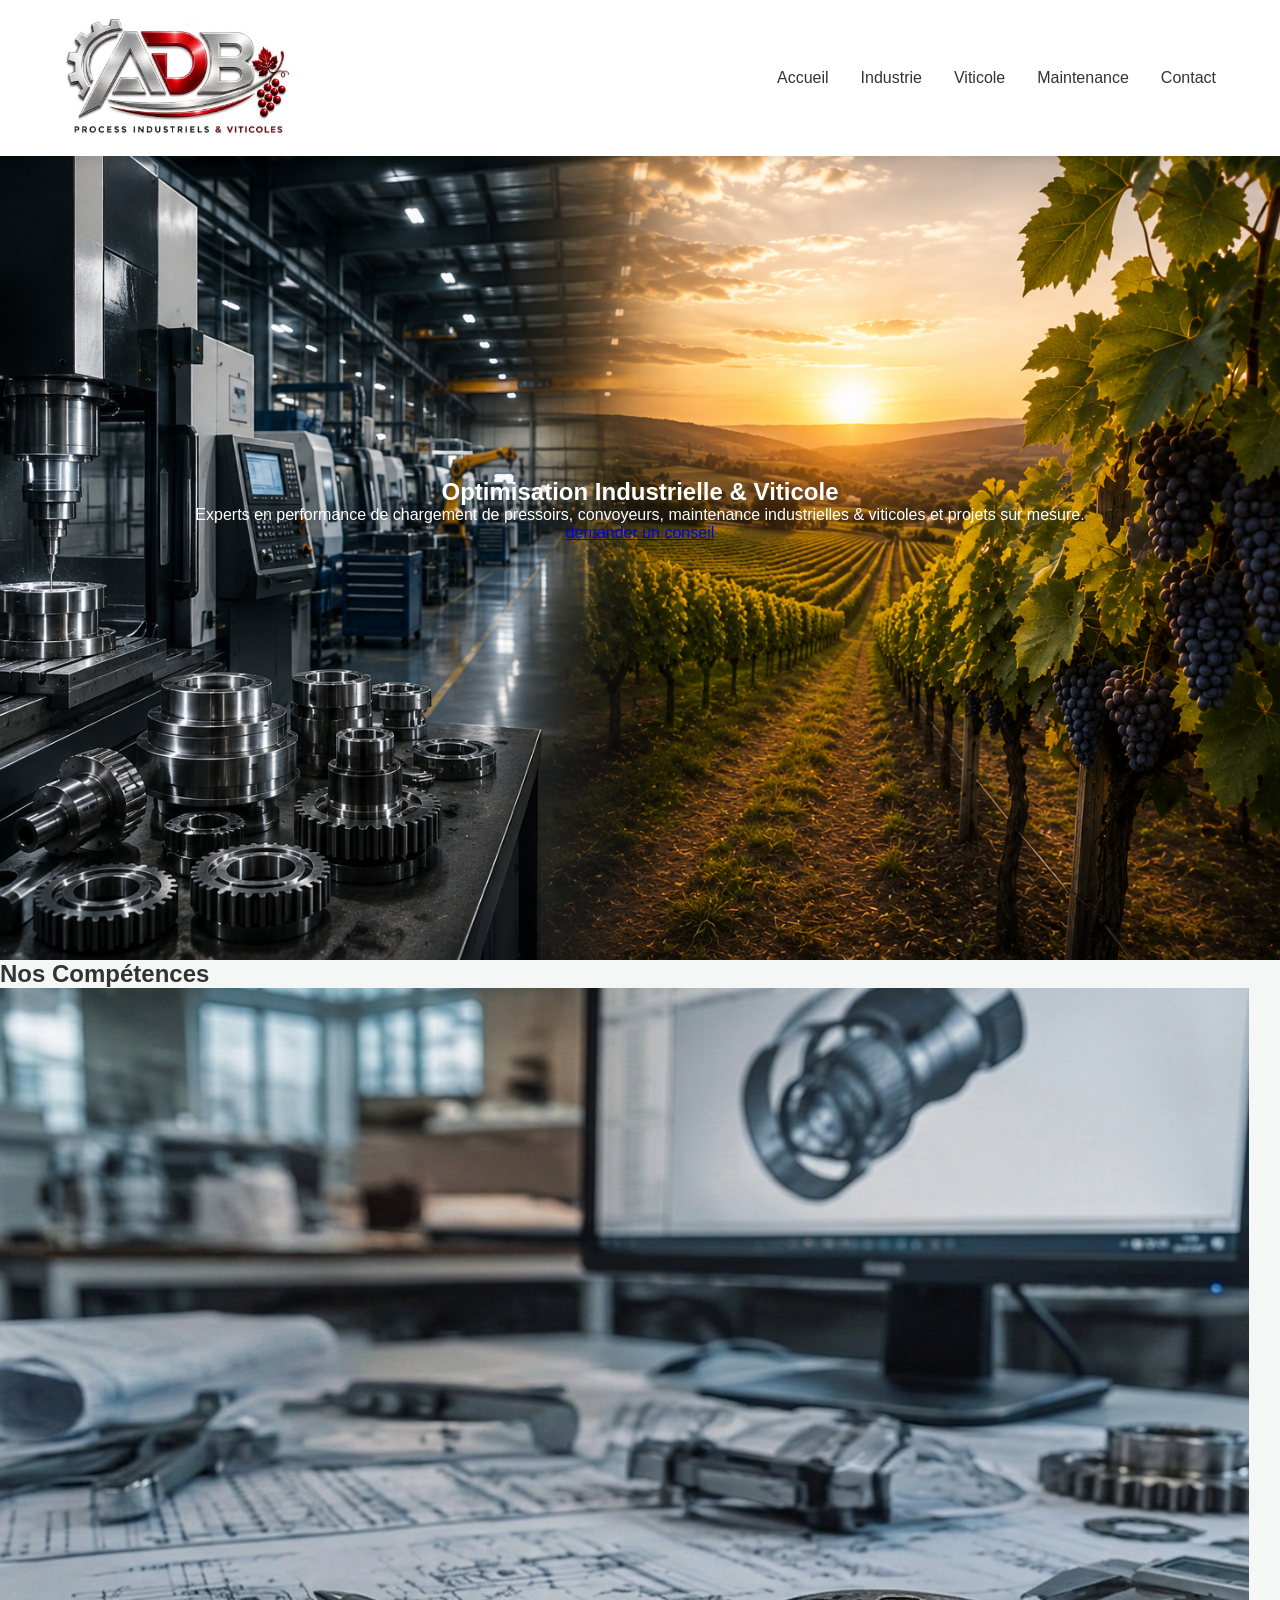
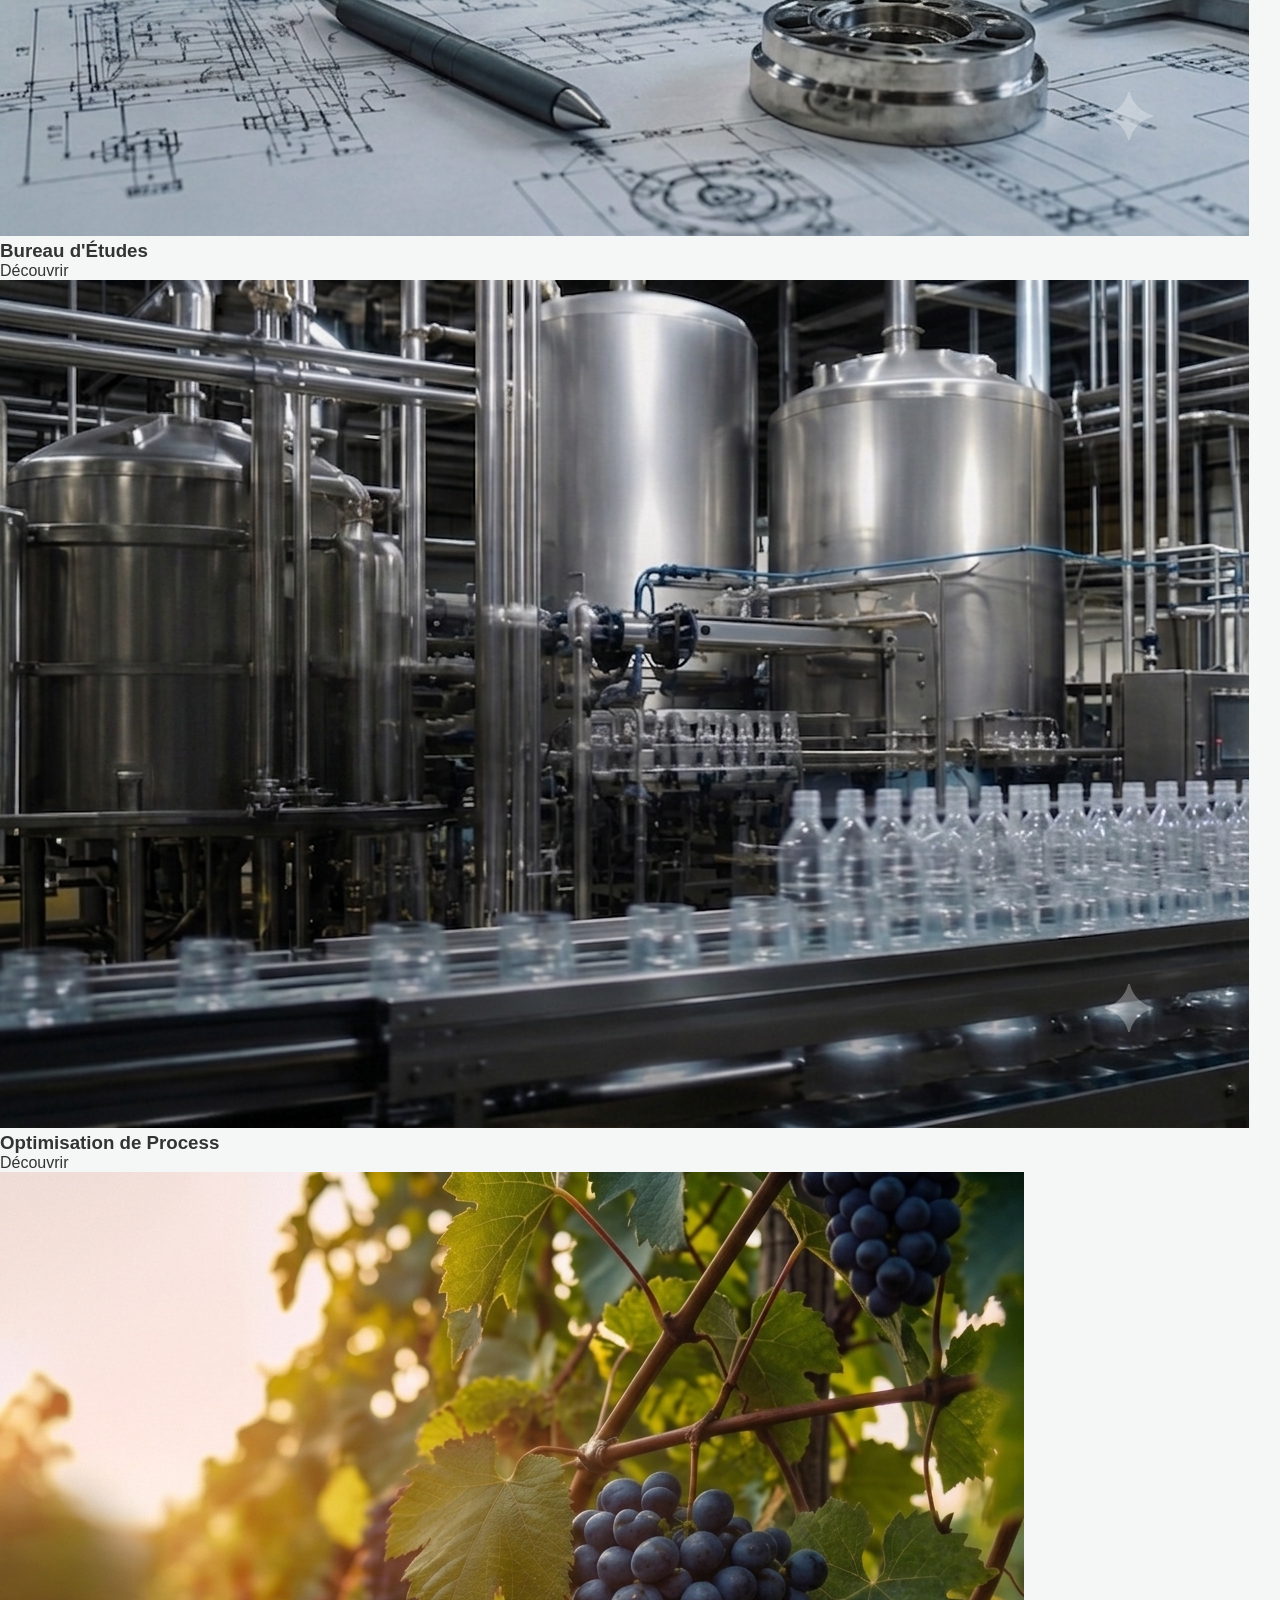
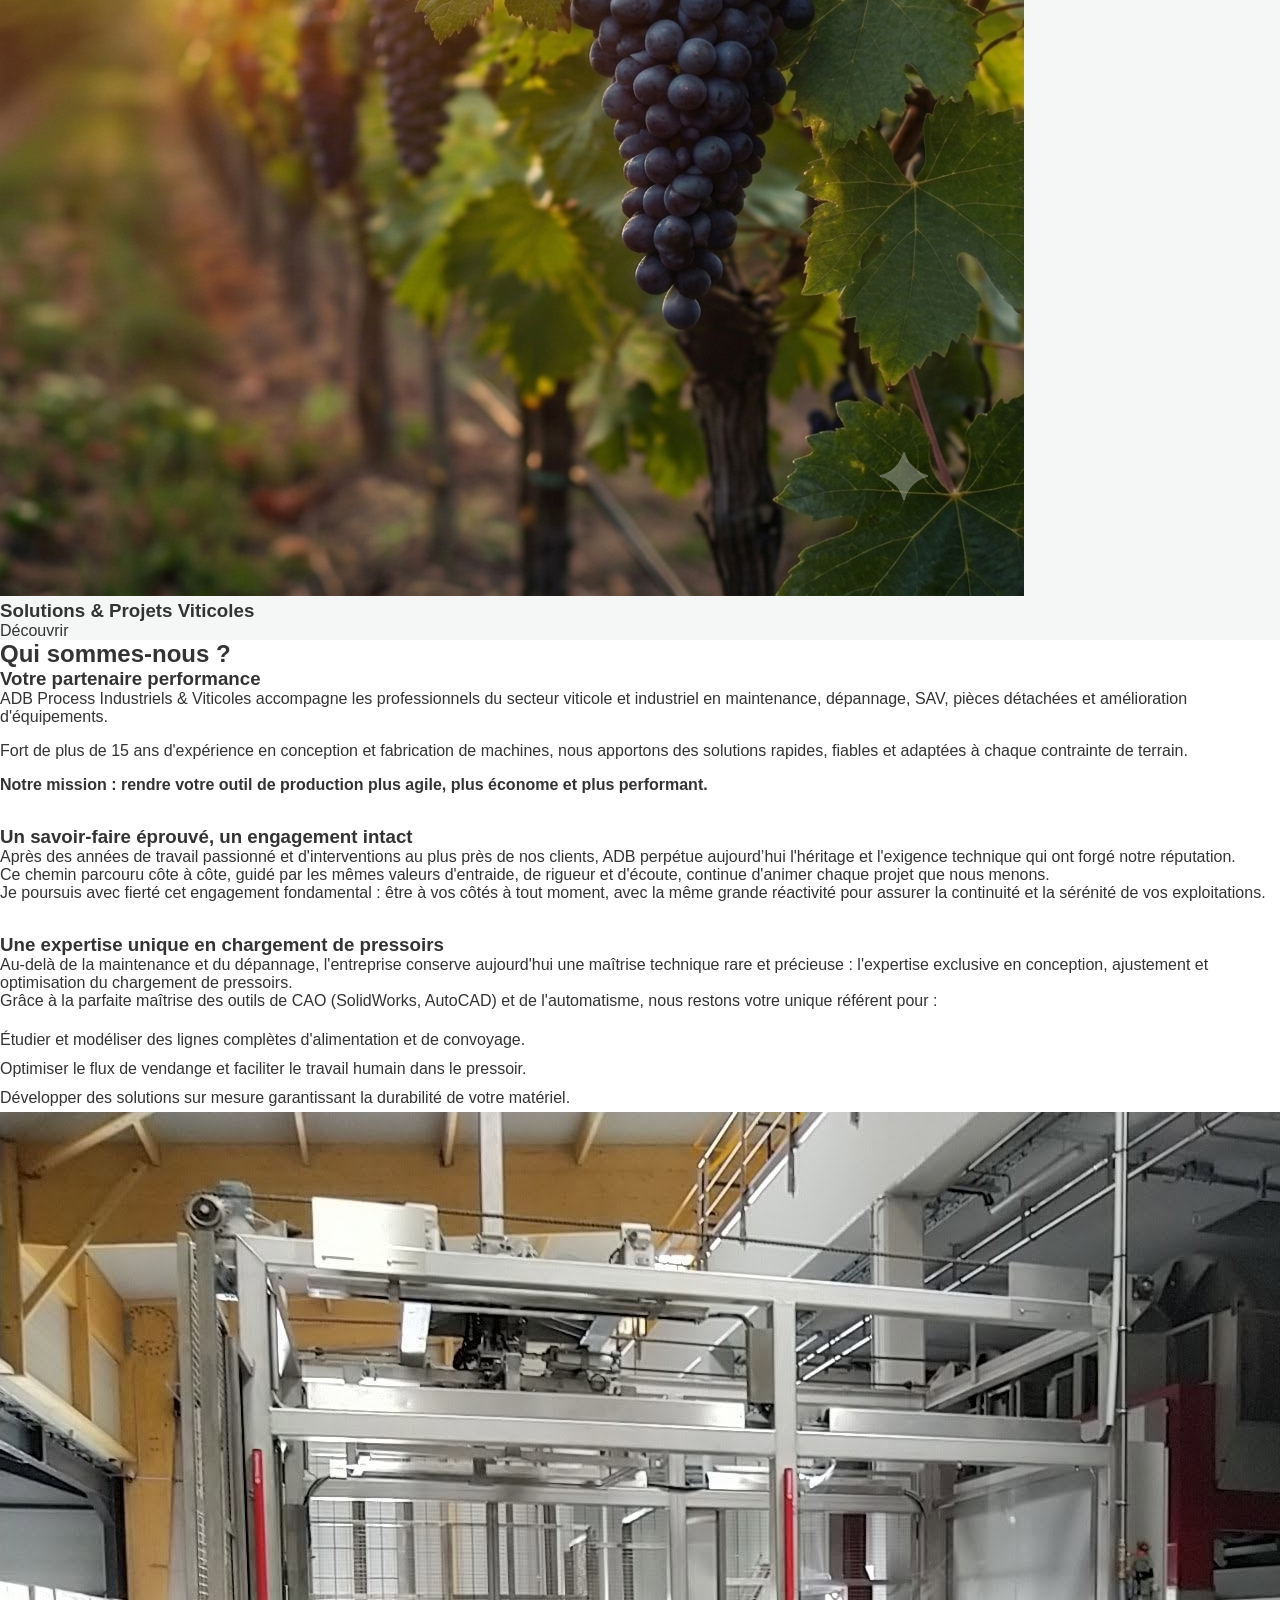
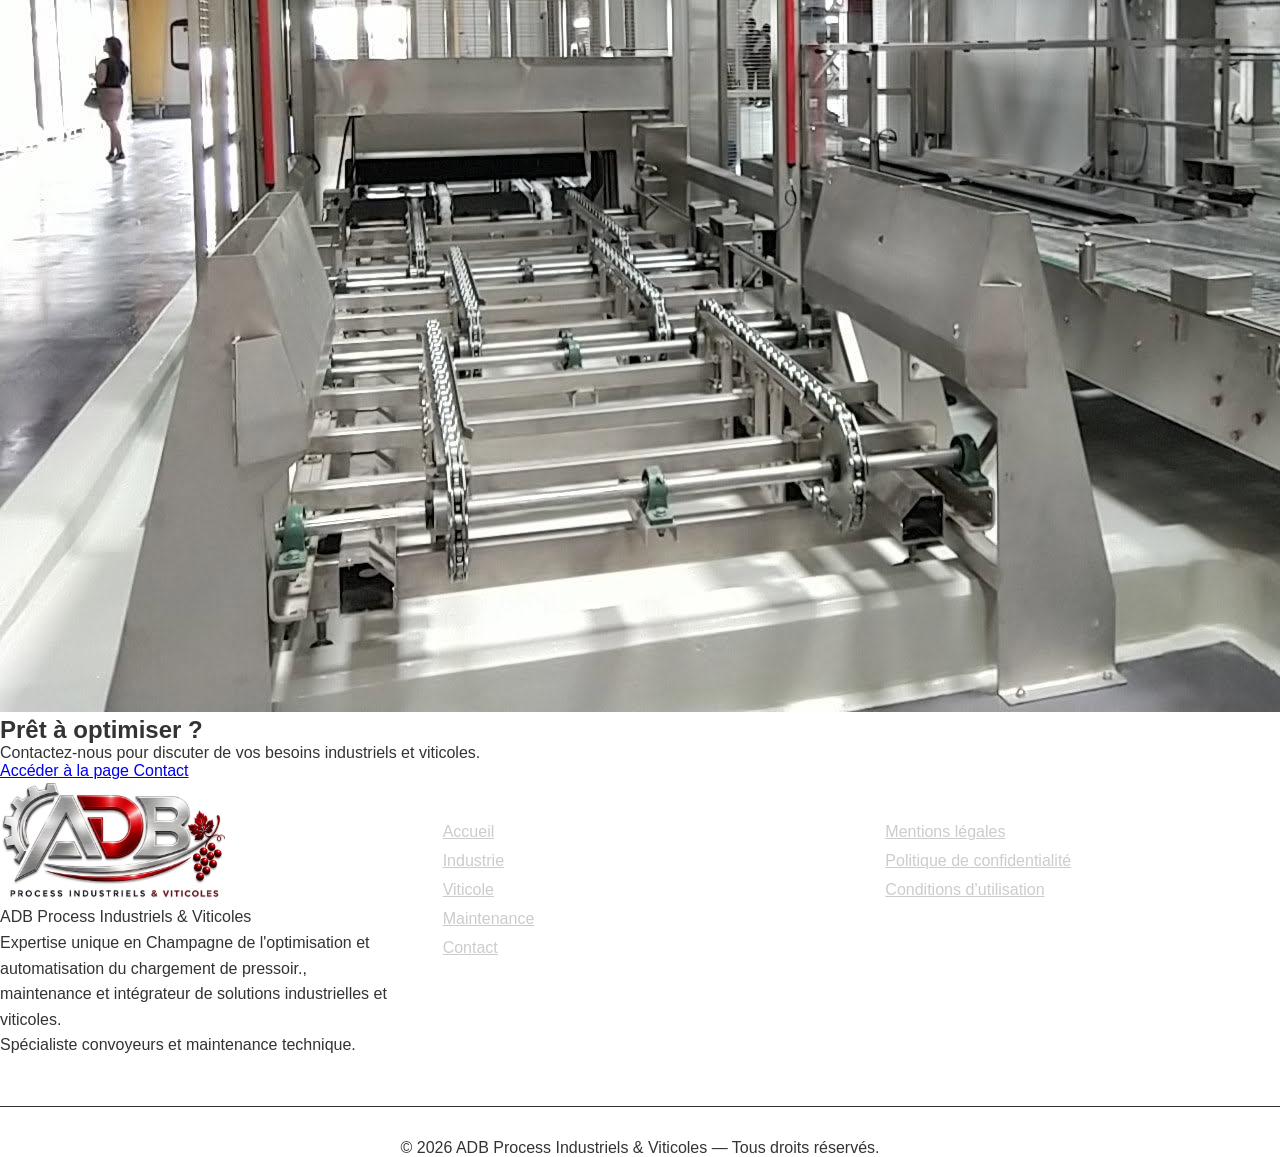
==== index.html @ 46675ccd "Update index.html" ====
<!DOCTYPE html>
<html lang="fr">
<head>
    <!-- regen -->
    <link rel="icon" type="image/png" href="/assets/pub.png">
    <meta name="google-site-verification" content="IgxWQyRhHmuTwLetrOIBvXdItoyNQ0gb1QYM33PStVA" />
    <meta charset="UTF-8">
    <meta name="viewport" content="width=device-width, initial-scale=1.0">

    <!-- SEO PRINCIPAL -->
    <meta name="description" content="ADB Process Industriels & Viticoles – Chargement de pressoir, convoyeurs, maintenance industrielle et viticole, process viticoles, process industriels, études de chargement de pressoir en Champagne.">
    <meta name="keywords" content="chargement de pressoir, convoyeur, maintenance, process viticoles, process industriels, études chargement de pressoir, ADB Process, Champagne, Épernay, solutions viticoles, solutions industrielles">
    <meta name="author" content="ADB Process Industriels & Viticoles">

    <!-- SEO TECHNIQUE -->
    <meta name="robots" content="index, follow">
    <meta name="googlebot" content="index, follow">
    <meta name="bingbot" content="index, follow">

    <!-- OPEN GRAPH -->
    <meta property="og:title" content="ADB Process – Chargement de pressoir & Process Viticoles">
    <meta property="og:description" content="Spécialiste en chargement de pressoir, convoyeurs, maintenance, process viticoles et industriels en Champagne.">
    <meta property="og:image" content="https://adbprocess.fr/assets/pub.png">
    <meta property="og:url" content="https://www.adbprocess.fr">
    <meta property="og:type" content="website">

    <!-- regen -->
    <!-- TWITTER CARD -->
    <meta name="twitter:card" content="summary_large_image">
    <meta name="twitter:title" content="ADB Process – Process Viticoles & Industriels">
    <meta name="twitter:description" content="Chargement de pressoir, convoyeurs, maintenance et process viticoles en Champagne.">
    <meta name="twitter:image" content="https://adbprocess.fr/assets/pub.png">

    <!-- SCHEMA.ORG GOOGLE -->
    <script type="application/ld+json">
    {
      "@context": "https://schema.org",
      "@type": "LocalBusiness",
      "name": "ADB Process Industriels & Viticoles",
      "logo": "https://adbprocess.fr/assets/pub.png",
      "image": "logo.png",
      "address": {
        "@type": "PostalAddress",
        "streetAddress": "7 rue du Clair Marais",
        "addressLocality": "Épernay",
        "postalCode": "51200",
        "addressCountry": "FR"
      },
      "telephone": "+33 6 08 61 28 28",
      "url": "https://www.adbprocess.fr",
      "description": "Chargement de pressoir, convoyeurs, maintenance industrielle et viticole, process viticoles, process industriels, études de chargement de pressoir."
    }
    </script>

    <title>ADB Process Industriels & Viticoles | Optimisation & Performance</title>

    <style>
        :root {
            --primary-color: #0056b3;
            --accent-color: #c8102e;
            --text-dark: #333;
            --white: #ffffff;
            --font-main: 'Roboto', sans-serif;
        }

        * { margin: 0; padding: 0; box-sizing: border-box; }
        body { font-family: var(--font-main); background: var(--white); color: var(--text-dark); }

        /* HEADER */
        header {
            background: var(--white);
            padding: 1rem 5%;
            position: fixed;
            width: 100%;
            top: 0;
            z-index: 1000;
            box-shadow: 0 2px 10px rgba(0,0,0,0.1);
            display: flex;
            justify-content: space-between;
            align-items: center;
        }

        .logo img { height: 120px; }

        nav ul { display: flex; gap: 2rem; list-style: none; }
        nav a { color: var(--text-dark); font-weight: 500; text-decoration: none; }
        nav a:hover { color: var(--primary-color); }

        /* HERO SANS FILTRE BLEU */
        .hero {
            height: 100vh;
            background: url('industriviti.png') no-repeat center/cover;
            display: flex;
            align-items: center;
            justify-content: center;
            text-align: center;
            padding: 0 10%;
            margin-top: 60px;
            color: #ffffff;
            position: relative;
        }

        .hero::after {
            content: "";
            position: absolute;
            inset: 0;
            background: linear-gradient(to bottom, rgba(0,0,0,0.4);
        }

        .hero-content {
            position: relative;
            z-index: 2;
            max-width: 800px;
        }

        .hero h1 { font-size: 3.5rem; margin-bottom: 1rem; }
        .hero p { font-size: 1.3rem; margin-bottom: 2rem; }

        .btn-primary {
            background: var(--accent-color);
            padding: 14px 35px;
            border-radius: 50px;
            color: white;
            font-weight: 600;
            text-decoration: none;
            display: inline-block;
        }

        .btn-primary:hover { background: #a61222; }

        /* SECTION TITLES */
        section { padding: 5rem 10%; }
        .section-title { text-align: center; font-size: 2.5rem; margin-bottom: 3rem; }

        /* COMPÉTENCES */
        .competences-grid {
            display: grid;
            grid-template-columns: repeat(auto-fit, minmax(300px, 1fr));
            gap: 2rem;
        }

        .competence-link { text-decoration: none; color: inherit; }

        .competence-card {
            position: relative;
            border-radius: 15px;
            overflow: hidden;
            cursor: pointer;
            box-shadow: 0 10px 25px rgba(0,0,0,0.15);
        }

        .competence-card img {
            width: 100%;
            height: 350px;
            object-fit: cover;
        }

        .competence-overlay {
            position: absolute;
            bottom: 0;
            width: 100%;
            padding: 1.5rem;
            background: rgba(0,0,0,0.55);
            color: white;
        }

        .competence-overlay h3 {
            margin: 0;
            font-size: 1.8rem;
        }

        .competence-btn {
            margin-top: 1rem;
            padding: 10px 25px;
            background: var(--accent-color);
            color: #fff;
            font-weight: 600;
            border-radius: 50px;
            display: inline-block;
        }

        /* ABOUT */
        .about-container {
            display: flex;
            gap: 4rem;
            align-items: center;
        }

        .about-image img {
            width: 100%;
            height: 300px;
            object-fit: cover;
            border-radius: 15px;
            box-shadow: 0 10px 20px rgba(0,0,0,0.2);
        }

        /* CONTACT INOX BROSSÉ */
        .contact {
            background-image: linear-gradient(135deg, #e3e3e3, #cfcfcf);
            color: #333;
            text-align: center;
            padding: 5rem 10%;
        }

        .btn-contact {
            background: var(--accent-color);
            color: white;
            padding: 14px 35px;
            border-radius: 50px;
            font-weight: 600;
            text-decoration: none;
            margin-top: 2rem;
            display: inline-block;
        }

        .btn-contact:hover { background: #a61222; }

        /* FOOTER */
        footer {
            background: #222;
            color: #bbb;
            text-align: center;
            padding: 3rem 10% 1rem;
        }

        footer .logo img { height: 70px; margin-bottom: 1rem; }

        @media (max-width: 768px) {
            header { flex-direction: column; gap: 1rem; }
            .about-container { flex-direction: column-reverse; }
        }
    </style>
</head>

<body>

<header>
    <div class="logo">
        <img src="logo.png" alt="ADB Process Industriels & Viticoles">
    </div>

    <nav>
        <ul>
            <li><a href="index.html">Accueil</a></li>
            <li><a href="industrie.html">Industrie</a></li>
            <li><a href="viticole.html">Viticole</a></li>
            <li><a href="maintenance.html">Maintenance</a></li>
            <li><a href="contact.html">Contact</a></li>
        </ul>
    </nav>
</header>

<section id="accueil" class="hero">
    <div>
        <h1>Optimisation Industrielle & Viticole</h1>
        <p>Experts en performance de chargement de pressoirs, convoyeurs, maintenance industrielles & viticoles et  projets sur mesure.</p>
        <a href="contact.html" class="btn-contact">demander un conseil</a>
    </div>
</section>

<section id="competences" style="background:#f4f7f6;">
    <h2 class="section-title">Nos Compétences</h2>

    <div class="competences-grid">

        <a href="bureau-etudes.html" style="text-decoration:none; color:inherit;">
            <div class="competence-card">
                <img src="solution_be.png" alt="Bureau d'études">
                <div class="competence-overlay">
                    <h3>Bureau d'Études</h3>
                    <div class="competence-btn">Découvrir</div>
                </div>
            </div>
        </a>

        <a href="optimisation-process.html" style="text-decoration:none; color:inherit;">
            <div class="competence-card">
                <img src="solution_industriel.png" alt="Optimisation de process">
                <div class="competence-overlay">
                    <h3>Optimisation de Process</h3>
                    <div class="competence-btn">Découvrir</div>
                </div>
            </div>
        </a>

         <a href="projets_viticoles.html" style="text-decoration:none; color:inherit;">
            <div class="competence-card">
                <img src="solution_vitivini.png" alt="Études viticoles">
                <div class="competence-overlay">
                    <h3>Solutions & Projets Viticoles</h3>
                    <div class="competence-btn">Découvrir</div>
                </div>
            </div>
        </a>

    </div>
</section>

<!-- ABOUT -->
<section id="propos" class="about">
    <h2 class="section-title">Qui sommes-nous ?</h2>

    <div class="about-container">

        <div>

            <h3>Votre partenaire performance</h3>
            <p>
                ADB Process Industriels & Viticoles accompagne les professionnels du secteur viticole et industriel 
                en maintenance, dépannage, SAV, pièces détachées et amélioration d'équipements.
            </p>

            <p style="margin-top: 1rem;">
                Fort de plus de 15 ans d'expérience en conception et fabrication de machines, 
                nous apportons des solutions rapides, fiables et adaptées à chaque contrainte de terrain.
            </p>

            <p style="margin-top: 1rem; font-weight:600;">
                Notre mission : rendre votre outil de production plus agile, plus économe et plus performant.
            </p>

            <h3 style="margin-top:2rem;">Un savoir‑faire éprouvé, un engagement intact</h3>
            <p>
                Après des années de travail passionné et d'interventions au plus près de nos clients, 
                ADB perpétue aujourd’hui l'héritage et l'exigence technique qui ont forgé notre réputation.
            </p>

            <p>
                Ce chemin parcouru côte à côte, guidé par les mêmes valeurs d'entraide, de rigueur et d'écoute, 
                continue d'animer chaque projet que nous menons.
            </p>

            <p>
                Je poursuis avec fierté cet engagement fondamental : être à vos côtés à tout moment, 
                avec la même grande réactivité pour assurer la continuité et la sérénité de vos exploitations.
            </p>

            <h3 style="margin-top:2rem;">Une expertise unique en chargement de pressoirs</h3>
            <p>
                Au-delà de la maintenance et du dépannage, l'entreprise conserve aujourd'hui une maîtrise technique rare 
                et précieuse : l'expertise exclusive en conception, ajustement et optimisation du chargement de pressoirs.
            </p>

            <p>
                Grâce à la parfaite maîtrise des outils de CAO (SolidWorks, AutoCAD) et de l'automatisme, 
                nous restons votre unique référent pour :
            </p>

            <ul style="margin-top:1rem; line-height:1.8;">
                <li>Étudier et modéliser des lignes complètes d'alimentation et de convoyage.</li>
                <li>Optimiser le flux de vendange et faciliter le travail humain dans le pressoir.</li>
                <li>Développer des solutions sur mesure garantissant la durabilité de votre matériel.</li>
            </ul>

        </div>

        <div class="about-image">
            <img src="titi.png" alt="Photo ADB Process">
        </div>

    </div>
</section>

<!-- CONTACT INOX -->
<section id="contact" class="contact">
    <h2 class="section-title">Prêt à optimiser ?</h2>
    <p>Contactez-nous pour discuter de vos besoins industriels et viticoles.</p>
    <a href="contact.html" class="btn-contact">Accéder à la page Contact</a>
</section>

<!-- FOOTER -->
<footer>
    <div style="display:grid; grid-template-columns:repeat(auto-fit,minmax(250px,1fr)); gap:3rem;">

        <div class="logo">
            <img src="logo.png" alt="ADB Process Industriels & Viticoles">
            <p style="line-height:1.6;">
                ADB Process Industriels & Viticoles<br>
               Expertise unique en Champagne de l'optimisation et automatisation du chargement de pressoir., maintenance et intégrateur de solutions industrielles et viticoles.<br>
                Spécialiste convoyeurs et maintenance technique.
            </p>
        </div>

        <div>
            <h3 style="color:#fff; margin-bottom:1rem;">Navigation</h3>
            <ul style="list-style:none; padding:0; line-height:1.8;">
                <li><a href="index.html" style="color:#ccc;">Accueil</a></li>
                <li><a href="industrie.html" style="color:#ccc;">Industrie</a></li>
                <li><a href="viticole.html" style="color:#ccc;">Viticole</a></li>
                <li><a href="maintenance.html" style="color:#ccc;">Maintenance</a></li>
                <li><a href="contact.html" style="color:#ccc;">Contact</a></li>
            </ul>
        </div>

        <div>
            <h3 style="color:#fff; margin-bottom:1rem;">Liens utiles</h3>
            <ul style="list-style:none; padding:0; line-height:1.8;">
                <li><a href="mentions-legales.html" style="color:#ccc;">Mentions légales</a></li>
                <li><a href="politique-confidentialite.html" style="color:#ccc;">Politique de confidentialité</a></li>
                <li><a href="conditions-utilisation.html" style="color:#ccc;">Conditions d’utilisation</a></li>
            </ul>
        </div>

    </div>

    <div style="text-align:center; margin-top:3rem; padding-top:2rem; border-top:1px solid #333;">
        © 2026 ADB Process Industriels & Viticoles — Tous droits réservés.
    </div>
</footer>

</body>
</html>
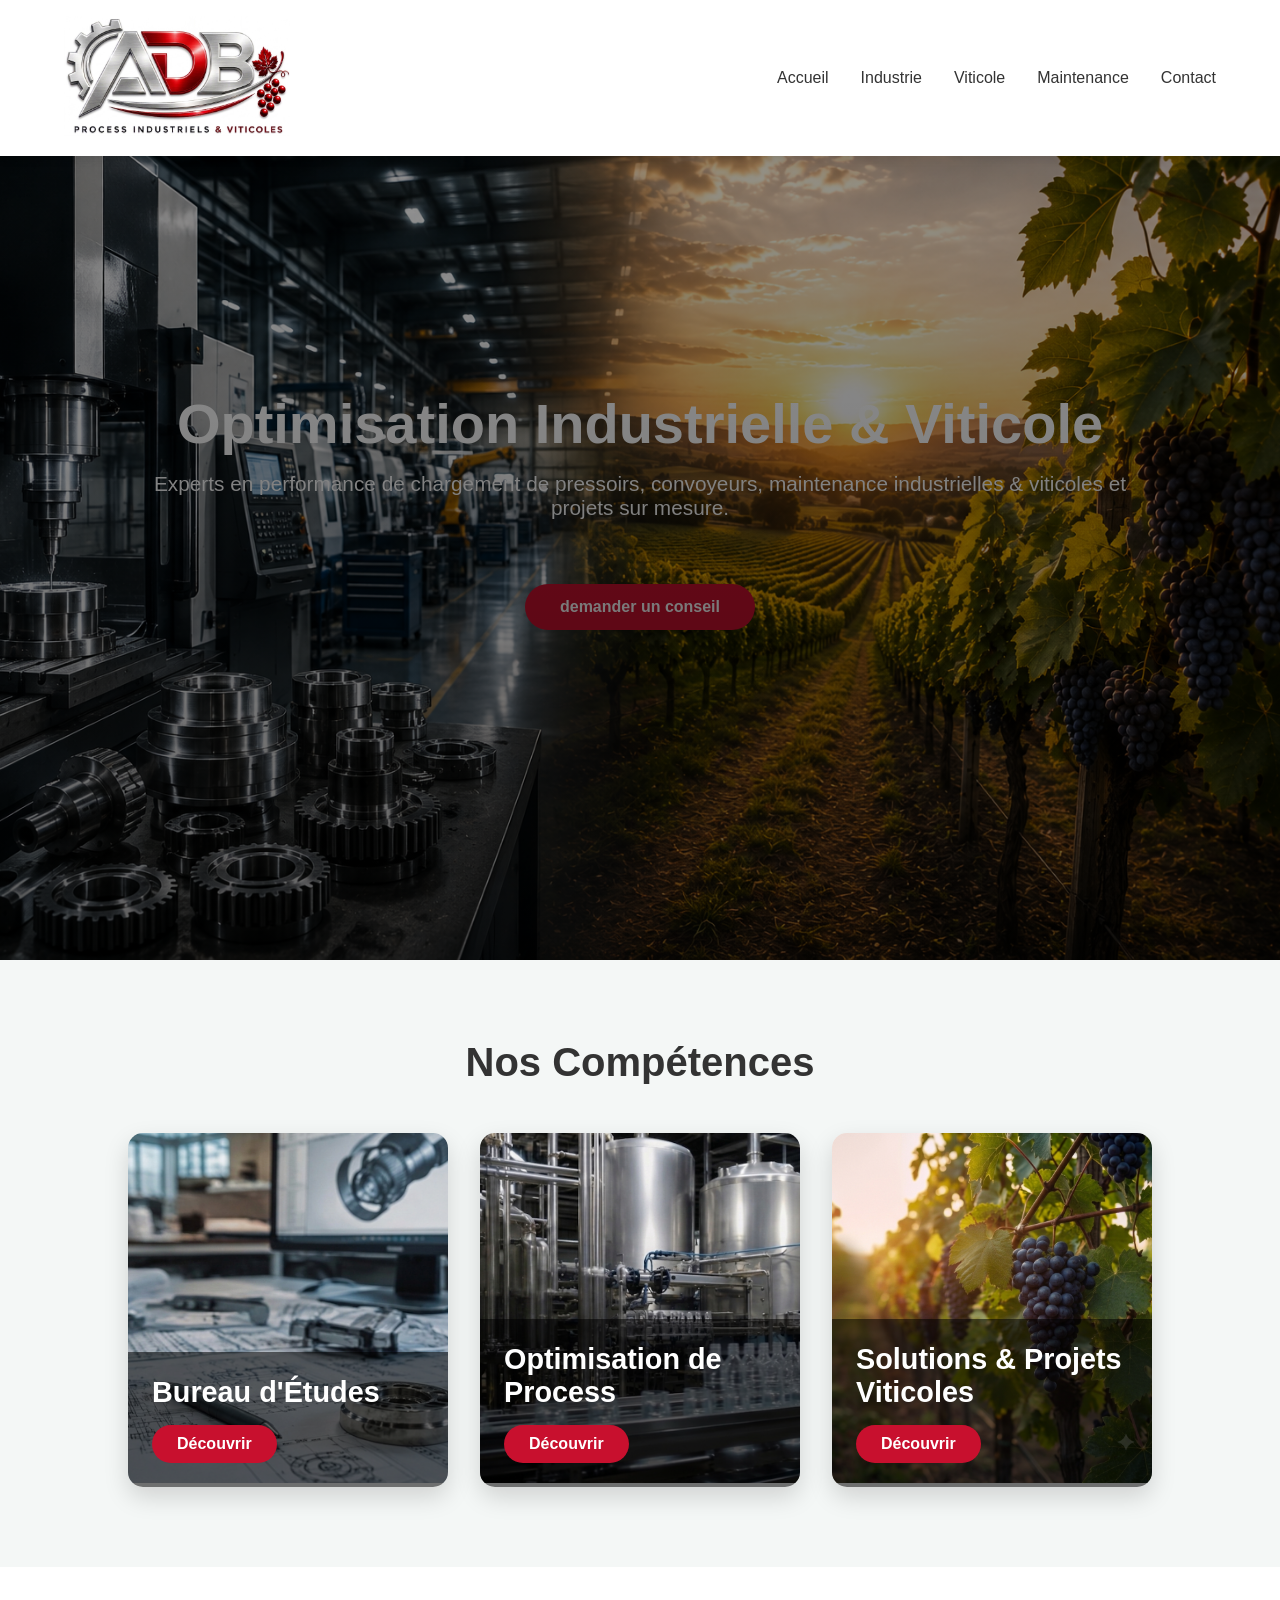
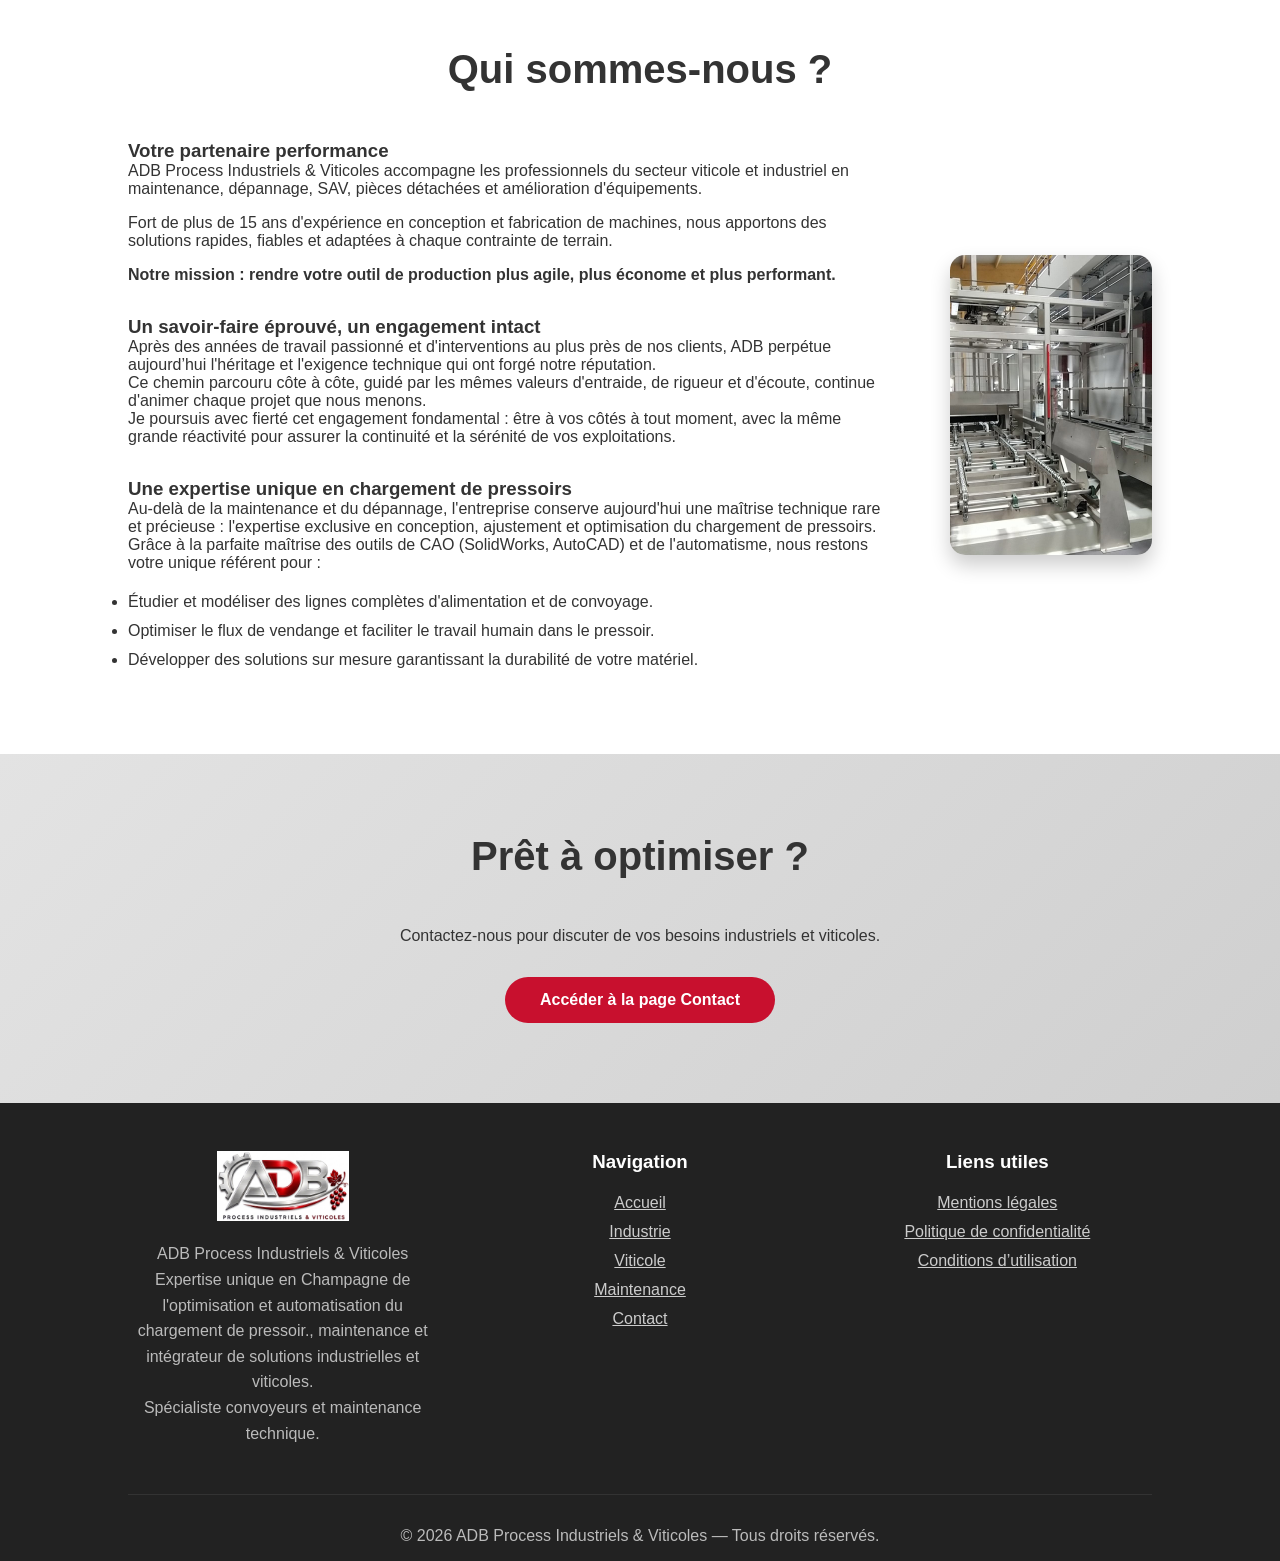
==== commit ede420a7: "Update index.html" ====
--- a/index.html
+++ b/index.html
@@ -104,7 +104,7 @@
             content: "";
             position: absolute;
             inset: 0;
-            background: linear-gradient(to bottom, rgba(0,0,0,0.4);
+            background: linear-gradient(to bottom, rgba(0,0,0,0.4), rgba(0,0,0,0.6));
         }
 
         .hero-content {
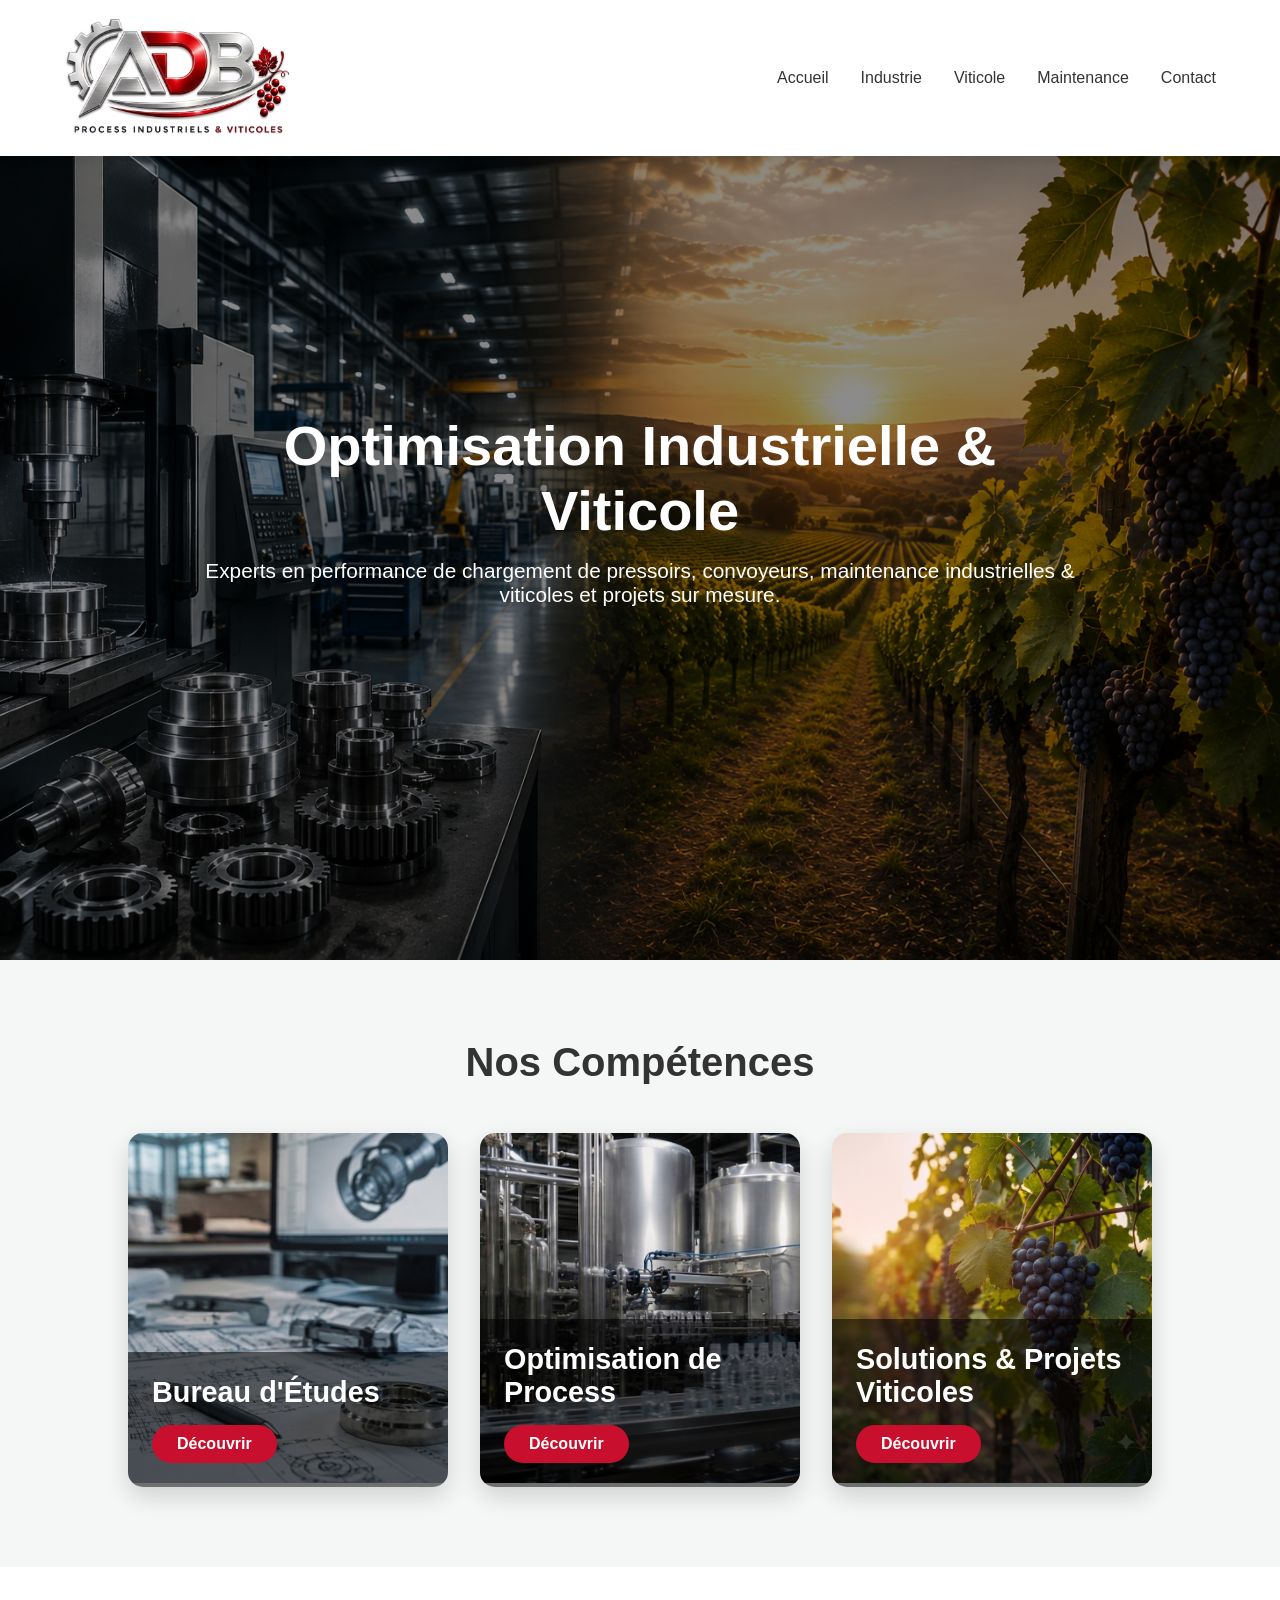
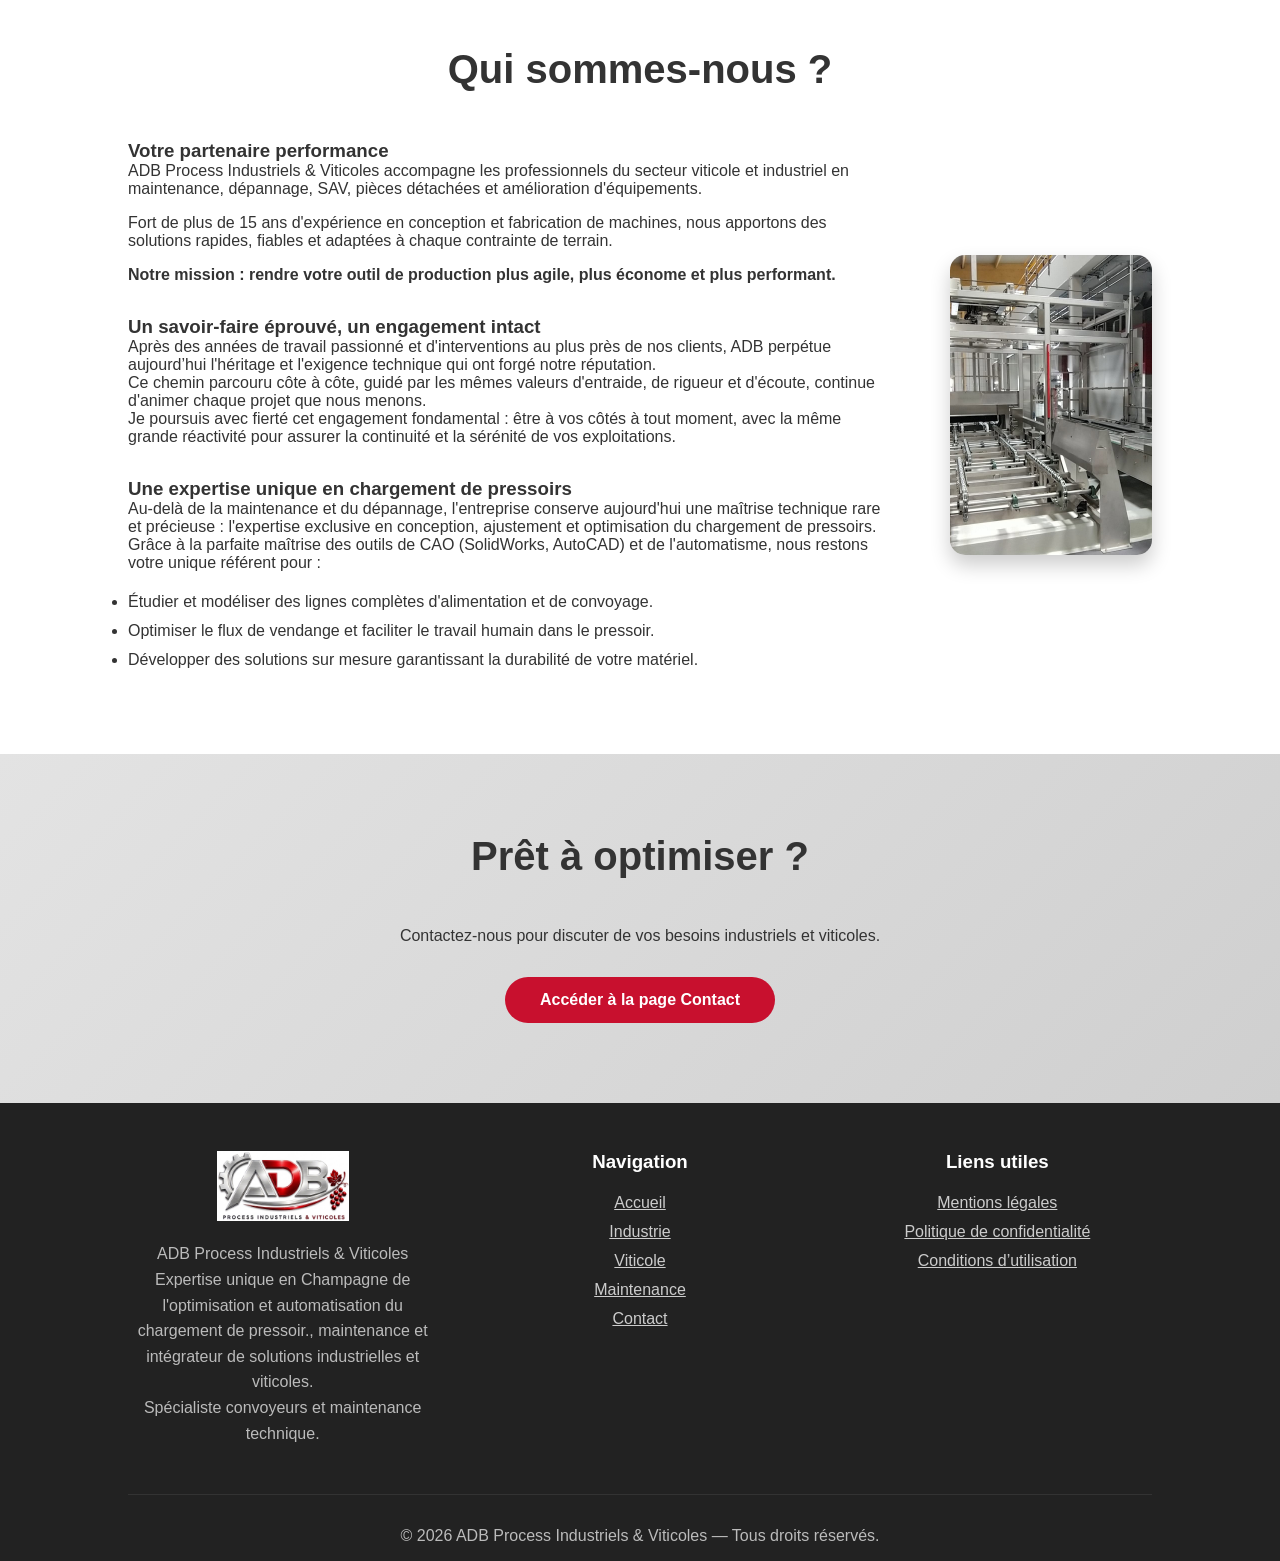
==== commit 4e096b0a: "Update index.html" ====
--- a/index.html
+++ b/index.html
@@ -24,7 +24,6 @@
     <meta property="og:url" content="https://www.adbprocess.fr">
     <meta property="og:type" content="website">
 
-    <!-- regen -->
     <!-- TWITTER CARD -->
     <meta name="twitter:card" content="summary_large_image">
     <meta name="twitter:title" content="ADB Process – Process Viticoles & Industriels">
@@ -86,7 +85,7 @@
         nav a { color: var(--text-dark); font-weight: 500; text-decoration: none; }
         nav a:hover { color: var(--primary-color); }
 
-        /* HERO SANS FILTRE BLEU */
+        /* HERO FIXÉ POUR TEXTE BLANC ET CLAIR */
         .hero {
             height: 100vh;
             background: url('industriviti.png') no-repeat center/cover;
@@ -100,33 +99,32 @@
             position: relative;
         }
 
+        /* Calque d'assombrissement en dessous du texte (z-index: 1) */
         .hero::after {
             content: "";
             position: absolute;
             inset: 0;
-            background: linear-gradient(to bottom, rgba(0,0,0,0.4), rgba(0,0,0,0.6));
-        }
-
+            background: rgba(0, 0, 0, 0.45);
+            z-index: 1;
+        }
+
+        /* Conteneur de texte au-dessus du calque d'assombrissement (z-index: 2) */
         .hero-content {
             position: relative;
             z-index: 2;
-            max-width: 800px;
-        }
-
-        .hero h1 { font-size: 3.5rem; margin-bottom: 1rem; }
-        .hero p { font-size: 1.3rem; margin-bottom: 2rem; }
-
-        .btn-primary {
-            background: var(--accent-color);
-            padding: 14px 35px;
-            border-radius: 50px;
-            color: white;
-            font-weight: 600;
-            text-decoration: none;
-            display: inline-block;
-        }
-
-        .btn-primary:hover { background: #a61222; }
+            max-width: 900px;
+        }
+
+        .hero h1 { 
+            font-size: 3.5rem; 
+            margin-bottom: 1rem; 
+            color: #ffffff;
+        }
+        
+        .hero p { 
+            font-size: 1.3rem; 
+            color: #ffffff;
+        }
 
         /* SECTION TITLES */
         section { padding: 5rem 10%; }
@@ -251,10 +249,9 @@
 </header>
 
 <section id="accueil" class="hero">
-    <div>
+    <div class="hero-content">
         <h1>Optimisation Industrielle & Viticole</h1>
-        <p>Experts en performance de chargement de pressoirs, convoyeurs, maintenance industrielles & viticoles et  projets sur mesure.</p>
-        <a href="contact.html" class="btn-contact">demander un conseil</a>
+        <p>Experts en performance de chargement de pressoirs, convoyeurs, maintenance industrielles & viticoles et projets sur mesure.</p>
     </div>
 </section>
 
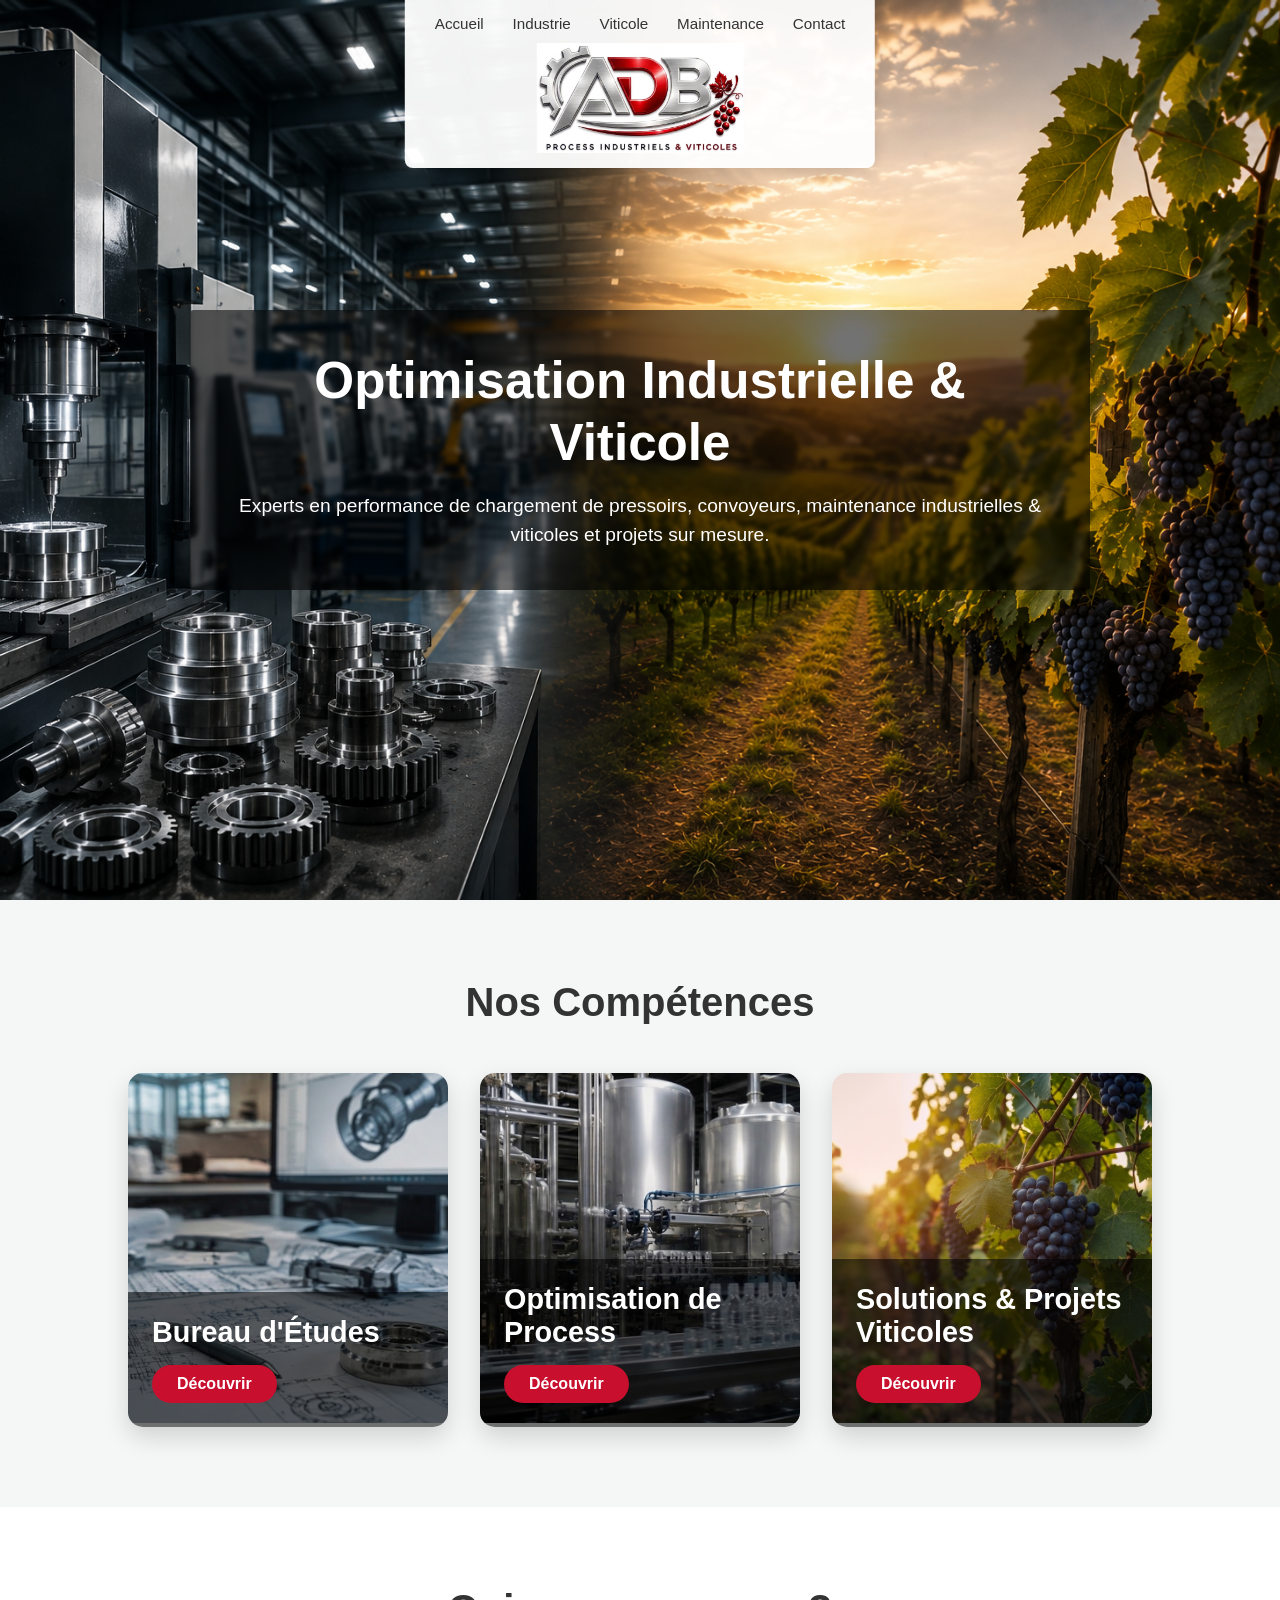
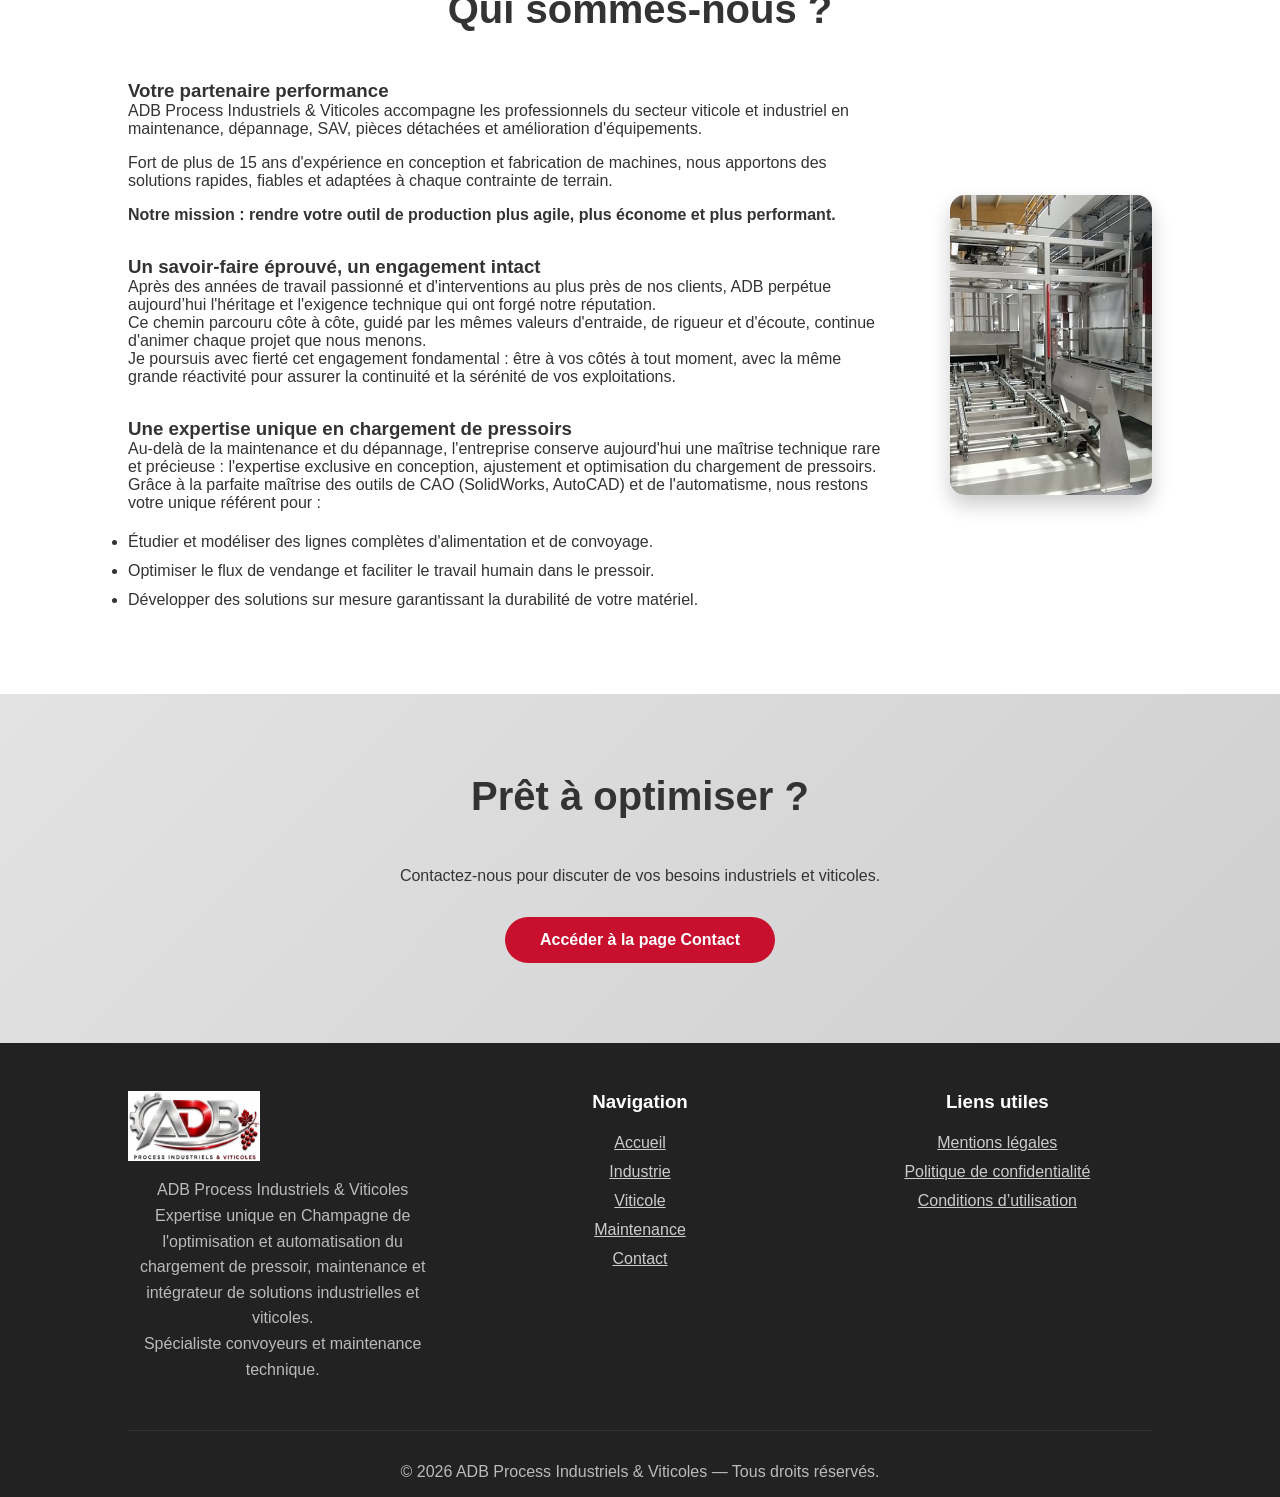
==== commit b482d680: "Update index.html" ====
--- a/index.html
+++ b/index.html
@@ -65,65 +65,67 @@
         * { margin: 0; padding: 0; box-sizing: border-box; }
         body { font-family: var(--font-main); background: var(--white); color: var(--text-dark); }
 
-        /* HEADER */
+        /* HEADER CENTRÉ SUR L'IMAGE */
         header {
-            background: var(--white);
-            padding: 1rem 5%;
-            position: fixed;
-            width: 100%;
+            position: absolute;
             top: 0;
+            left: 50%;
+            transform: translateX(-50%);
             z-index: 1000;
-            box-shadow: 0 2px 10px rgba(0,0,0,0.1);
+            background: rgba(255, 255, 255, 0.95);
+            padding: 15px 30px;
             display: flex;
-            justify-content: space-between;
+            flex-direction: column;
             align-items: center;
-        }
-
-        .logo img { height: 120px; }
-
-        nav ul { display: flex; gap: 2rem; list-style: none; }
-        nav a { color: var(--text-dark); font-weight: 500; text-decoration: none; }
+            border-bottom-left-radius: 8px;
+            border-bottom-right-radius: 8px;
+            box-shadow: 0 4px 15px rgba(0,0,0,0.15);
+        }
+
+        nav { margin-bottom: 10px; }
+        nav ul { display: flex; gap: 1.8rem; list-style: none; }
+        nav a { color: var(--text-dark); font-weight: 500; text-decoration: none; font-size: 0.95rem; }
         nav a:hover { color: var(--primary-color); }
 
-        /* HERO FIXÉ POUR TEXTE BLANC ET CLAIR */
+        .logo img { height: 110px; display: block; }
+
+        /* HERO SUR TOUTE LA HAUTEUR */
         .hero {
             height: 100vh;
+            width: 100%;
             background: url('industriviti.png') no-repeat center/cover;
             display: flex;
             align-items: center;
             justify-content: center;
             text-align: center;
-            padding: 0 10%;
-            margin-top: 60px;
-            color: #ffffff;
             position: relative;
         }
 
-        /* Calque d'assombrissement en dessous du texte (z-index: 1) */
-        .hero::after {
-            content: "";
-            position: absolute;
-            inset: 0;
-            background: rgba(0, 0, 0, 0.45);
-            z-index: 1;
-        }
-
-        /* Conteneur de texte au-dessus du calque d'assombrissement (z-index: 2) */
+        /* BANDEAU/BOÎTE CENTRALE ASSOMBRIE */
         .hero-content {
             position: relative;
             z-index: 2;
             max-width: 900px;
+            width: 90%;
+            padding: 40px 30px;
+            background: rgba(0, 0, 0, 0.55);
+            border-radius: 4px;
+            backdrop-filter: blur(2px);
         }
 
         .hero h1 { 
-            font-size: 3.5rem; 
-            margin-bottom: 1rem; 
+            font-size: 3.2rem; 
+            margin-bottom: 1.2rem; 
             color: #ffffff;
+            font-weight: 700;
+            line-height: 1.2;
         }
         
         .hero p { 
-            font-size: 1.3rem; 
+            font-size: 1.2rem; 
             color: #ffffff;
+            line-height: 1.5;
+            font-weight: 400;
         }
 
         /* SECTION TITLES */
@@ -136,8 +138,6 @@
             grid-template-columns: repeat(auto-fit, minmax(300px, 1fr));
             gap: 2rem;
         }
-
-        .competence-link { text-decoration: none; color: inherit; }
 
         .competence-card {
             position: relative;
@@ -224,7 +224,10 @@
         footer .logo img { height: 70px; margin-bottom: 1rem; }
 
         @media (max-width: 768px) {
-            header { flex-direction: column; gap: 1rem; }
+            header { width: 95%; padding: 10px; }
+            nav ul { gap: 0.8rem; flex-wrap: wrap; justify-content: center; }
+            .hero h1 { font-size: 2.2rem; }
+            .hero p { font-size: 1rem; }
             .about-container { flex-direction: column-reverse; }
         }
     </style>
@@ -233,10 +236,6 @@
 <body>
 
 <header>
-    <div class="logo">
-        <img src="logo.png" alt="ADB Process Industriels & Viticoles">
-    </div>
-
     <nav>
         <ul>
             <li><a href="index.html">Accueil</a></li>
@@ -246,6 +245,9 @@
             <li><a href="contact.html">Contact</a></li>
         </ul>
     </nav>
+    <div class="logo">
+        <img src="logo.png" alt="ADB Process Industriels & Viticoles">
+    </div>
 </header>
 
 <section id="accueil" class="hero">
@@ -300,7 +302,6 @@
     <div class="about-container">
 
         <div>
-
             <h3>Votre partenaire performance</h3>
             <p>
                 ADB Process Industriels & Viticoles accompagne les professionnels du secteur viticole et industriel 
@@ -348,7 +349,6 @@
                 <li>Optimiser le flux de vendange et faciliter le travail humain dans le pressoir.</li>
                 <li>Développer des solutions sur mesure garantissant la durabilité de votre matériel.</li>
             </ul>
-
         </div>
 
         <div class="about-image">
@@ -373,7 +373,7 @@
             <img src="logo.png" alt="ADB Process Industriels & Viticoles">
             <p style="line-height:1.6;">
                 ADB Process Industriels & Viticoles<br>
-               Expertise unique en Champagne de l'optimisation et automatisation du chargement de pressoir., maintenance et intégrateur de solutions industrielles et viticoles.<br>
+                Expertise unique en Champagne de l'optimisation et automatisation du chargement de pressoir, maintenance et intégrateur de solutions industrielles et viticoles.<br>
                 Spécialiste convoyeurs et maintenance technique.
             </p>
         </div>
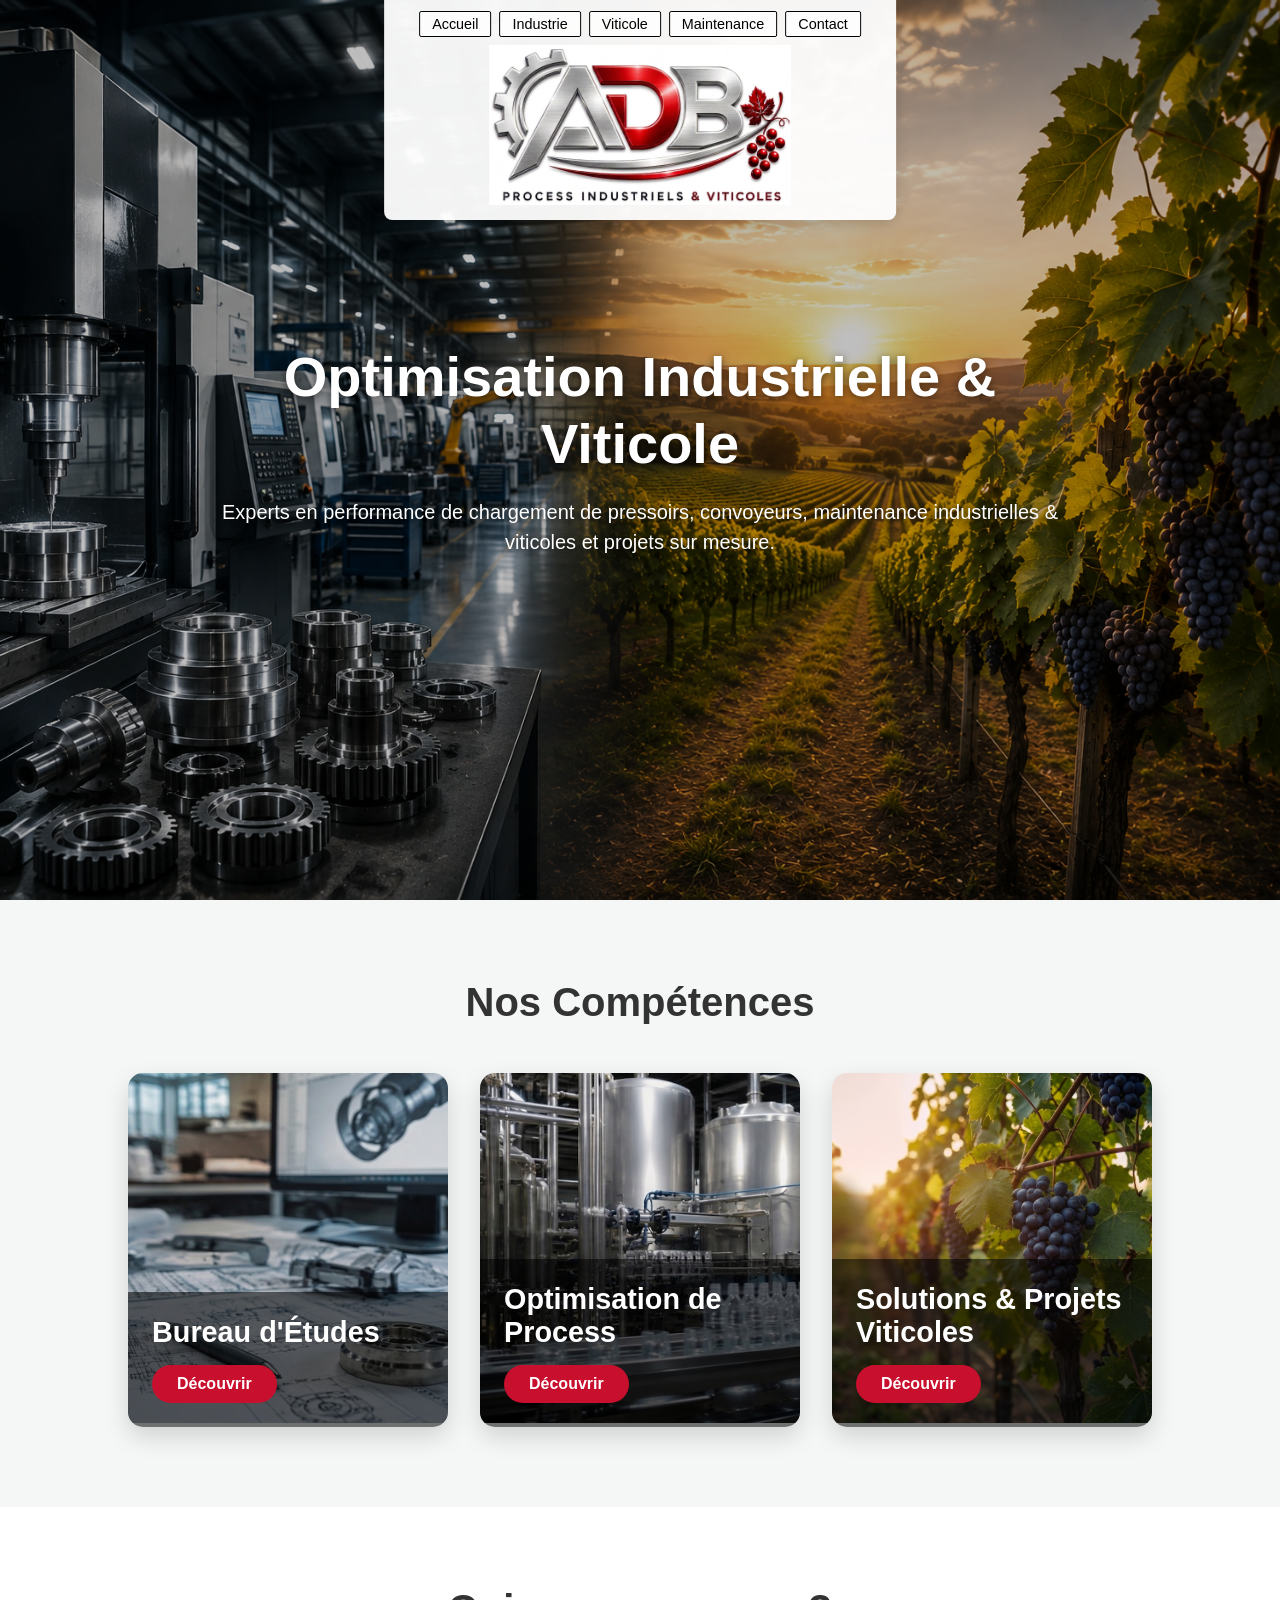
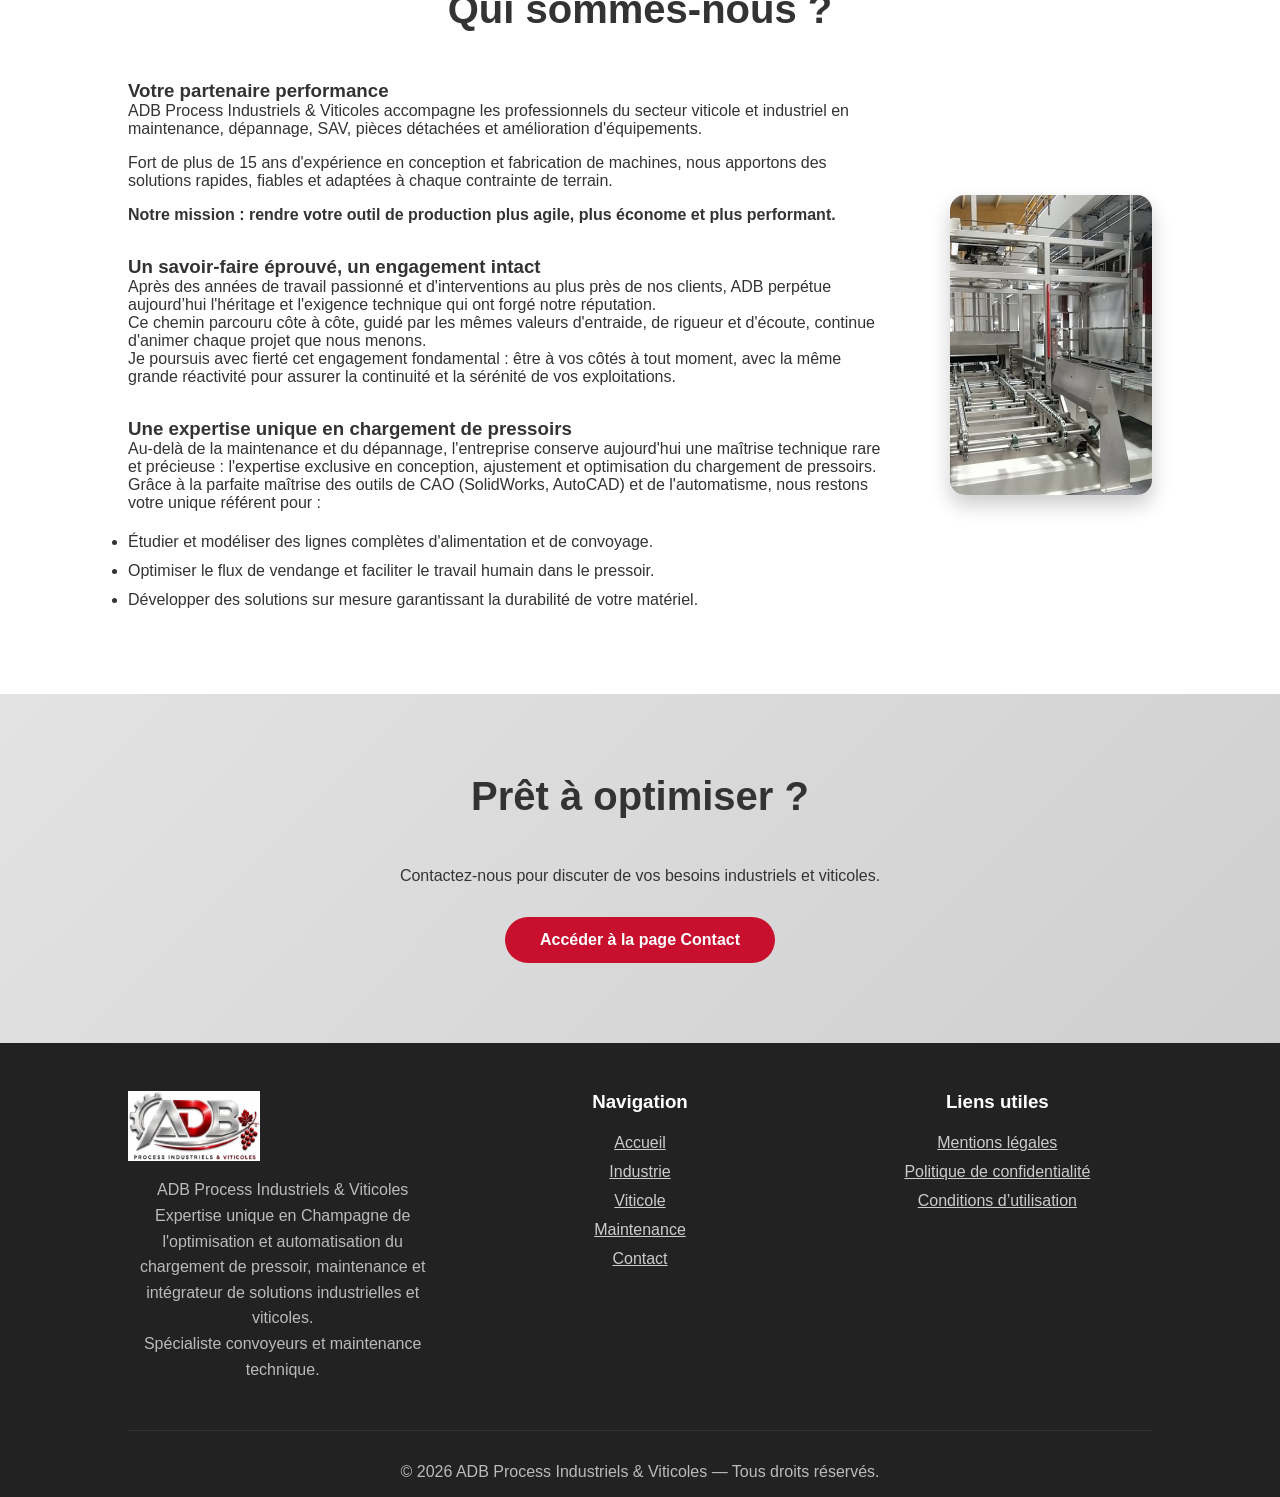
==== commit 61aac4ce: "Update index.html" ====
--- a/index.html
+++ b/index.html
@@ -65,7 +65,7 @@
         * { margin: 0; padding: 0; box-sizing: border-box; }
         body { font-family: var(--font-main); background: var(--white); color: var(--text-dark); }
 
-        /* HEADER CENTRÉ SUR L'IMAGE */
+        /* HEADER CENTRÉ AVEC CADRES DE MENU */
         header {
             position: absolute;
             top: 0;
@@ -73,7 +73,7 @@
             transform: translateX(-50%);
             z-index: 1000;
             background: rgba(255, 255, 255, 0.95);
-            padding: 15px 30px;
+            padding: 15px 35px;
             display: flex;
             flex-direction: column;
             align-items: center;
@@ -82,14 +82,34 @@
             box-shadow: 0 4px 15px rgba(0,0,0,0.15);
         }
 
-        nav { margin-bottom: 10px; }
-        nav ul { display: flex; gap: 1.8rem; list-style: none; }
-        nav a { color: var(--text-dark); font-weight: 500; text-decoration: none; font-size: 0.95rem; }
-        nav a:hover { color: var(--primary-color); }
-
-        .logo img { height: 110px; display: block; }
-
-        /* HERO SUR TOUTE LA HAUTEUR */
+        nav { margin-bottom: 12px; }
+        nav ul { display: flex; gap: 0.5rem; list-style: none; }
+        
+        /* Boutons encadrés du menu */
+        nav a { 
+            color: #000; 
+            font-weight: 500; 
+            text-decoration: none; 
+            font-size: 0.9rem;
+            padding: 4px 12px;
+            border: 1px solid #000;
+            background: rgba(255, 255, 255, 0.8);
+            border-radius: 2px;
+            transition: all 0.2s ease-in-out;
+        }
+
+        nav a:hover { 
+            background: #000; 
+            color: #fff; 
+        }
+
+        /* LOGO AGRANDI */
+        .logo img { 
+            height: 160px; 
+            display: block; 
+        }
+
+        /* HERO SUR TOUTE LA HAUTEUR AVEC ASSOMBRESSIMENT LÉGER GLOBAL */
         .hero {
             height: 100vh;
             width: 100%;
@@ -101,31 +121,39 @@
             position: relative;
         }
 
-        /* BANDEAU/BOÎTE CENTRALE ASSOMBRIE */
+        /* Voile sombre léger appliqué à TOUTE l'image */
+        .hero::after {
+            content: "";
+            position: absolute;
+            inset: 0;
+            background: rgba(0, 0, 0, 0.25);
+            z-index: 1;
+        }
+
+        /* TEXTE POSÉ DIRECTEMENT SUR L'IMAGE */
         .hero-content {
             position: relative;
             z-index: 2;
             max-width: 900px;
             width: 90%;
-            padding: 40px 30px;
-            background: rgba(0, 0, 0, 0.55);
-            border-radius: 4px;
-            backdrop-filter: blur(2px);
+            padding: 20px;
         }
 
         .hero h1 { 
-            font-size: 3.2rem; 
+            font-size: 3.5rem; 
             margin-bottom: 1.2rem; 
             color: #ffffff;
             font-weight: 700;
             line-height: 1.2;
+            text-shadow: 0 2px 8px rgba(0, 0, 0, 0.6);
         }
         
         .hero p { 
-            font-size: 1.2rem; 
+            font-size: 1.25rem; 
             color: #ffffff;
             line-height: 1.5;
             font-weight: 400;
+            text-shadow: 0 2px 6px rgba(0, 0, 0, 0.6);
         }
 
         /* SECTION TITLES */
@@ -225,7 +253,8 @@
 
         @media (max-width: 768px) {
             header { width: 95%; padding: 10px; }
-            nav ul { gap: 0.8rem; flex-wrap: wrap; justify-content: center; }
+            nav ul { gap: 0.3rem; flex-wrap: wrap; justify-content: center; }
+            .logo img { height: 110px; }
             .hero h1 { font-size: 2.2rem; }
             .hero p { font-size: 1rem; }
             .about-container { flex-direction: column-reverse; }
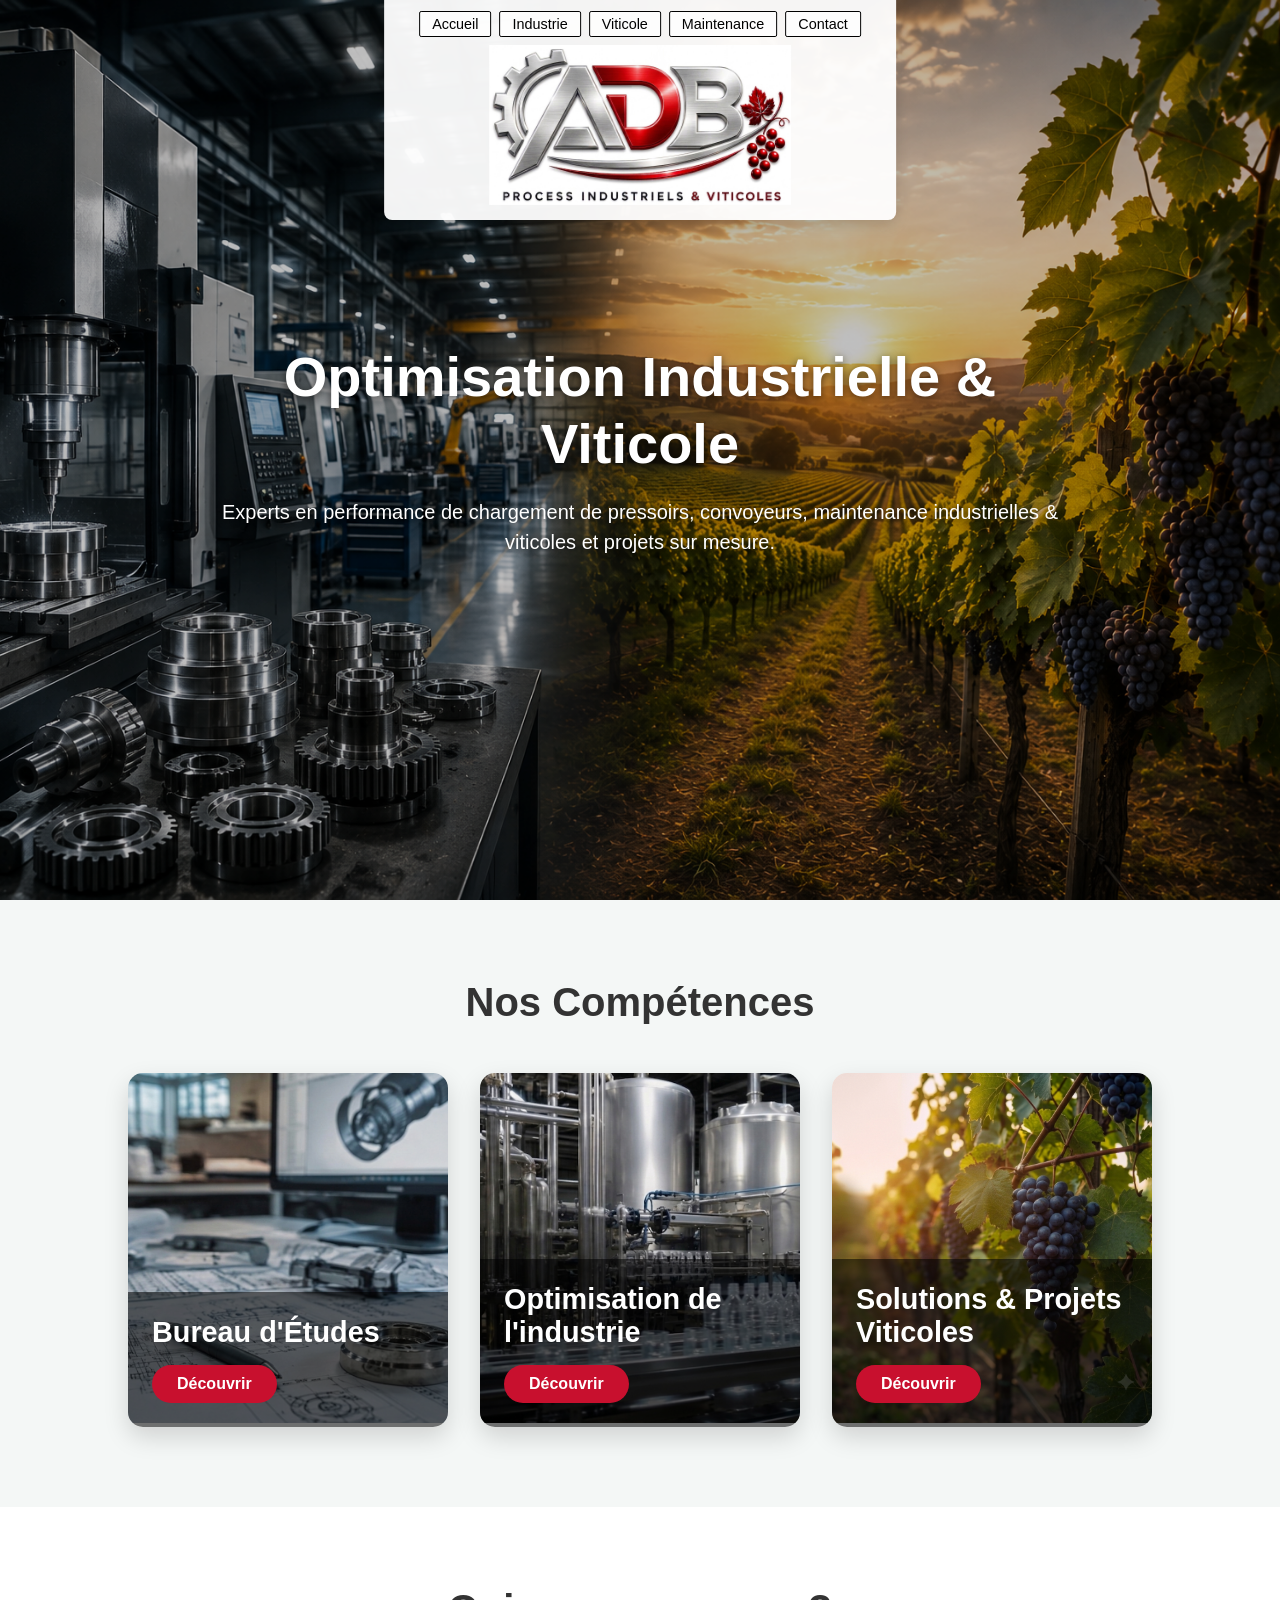
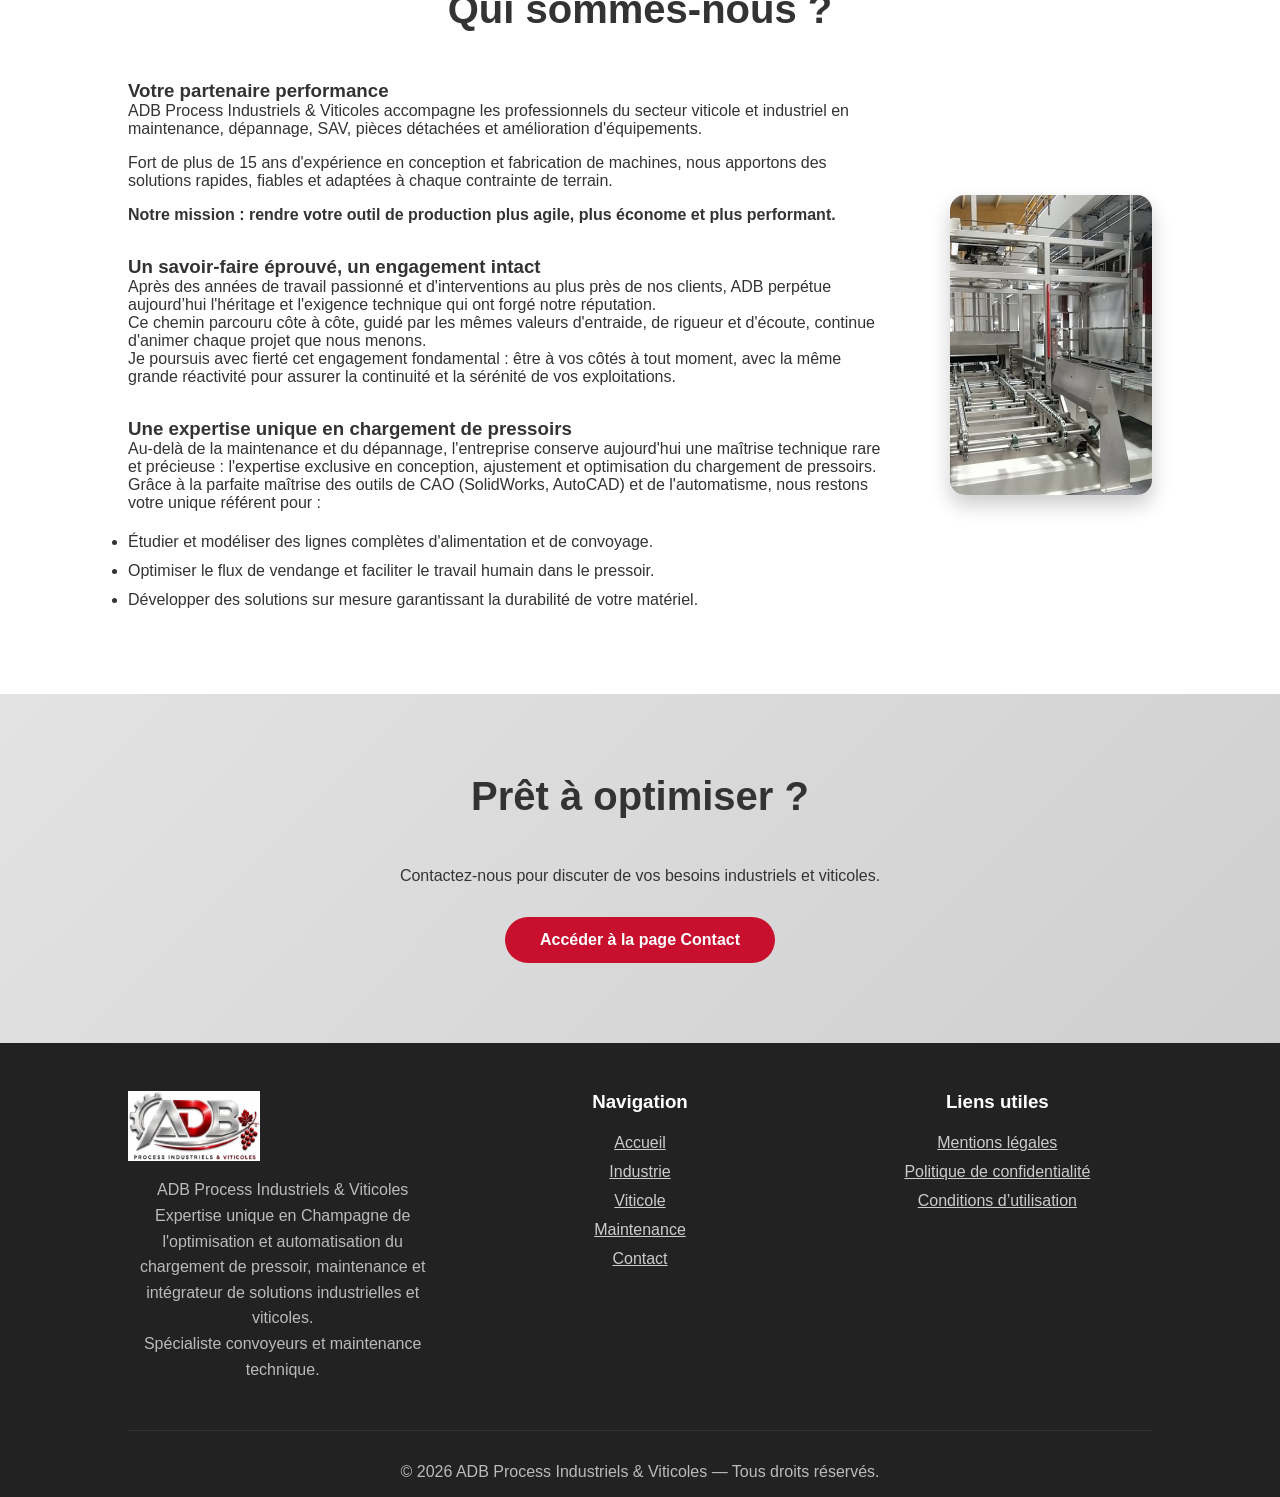
==== commit a6aae009: "Update index.html" ====
--- a/index.html
+++ b/index.html
@@ -305,7 +305,7 @@
             <div class="competence-card">
                 <img src="solution_industriel.png" alt="Optimisation de process">
                 <div class="competence-overlay">
-                    <h3>Optimisation de Process</h3>
+                    <h3>Optimisation de l'industrie</h3>
                     <div class="competence-btn">Découvrir</div>
                 </div>
             </div>
